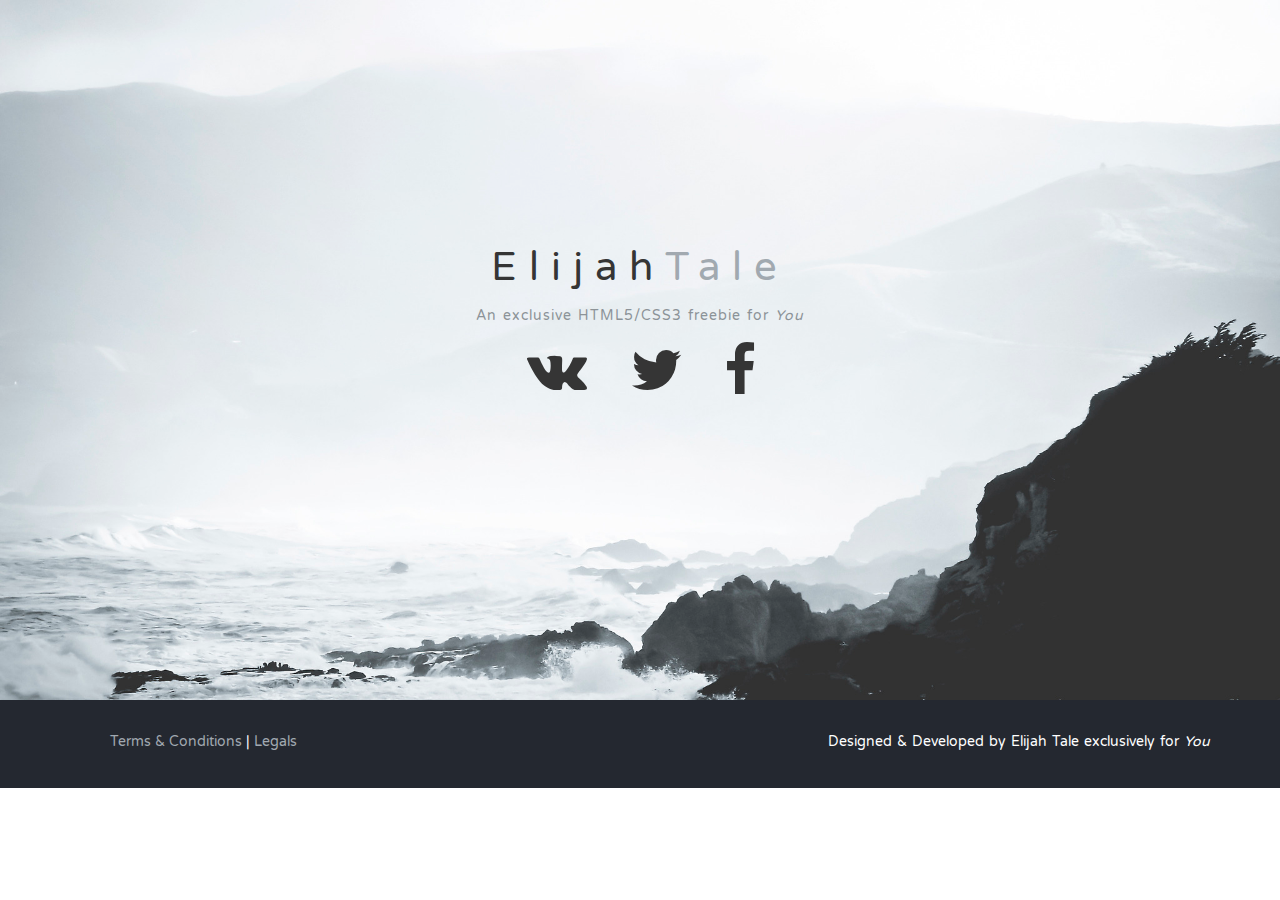
==== index.html @ f70e3c75 "1.14" ====
<!DOCTYPE html>
<html lang="en">
<head>
	<meta charset="utf-8">
	<meta http-equiv="X-UA-Compatible" content="IE=edge">
	<meta name="viewport" content="width=device-width, initial-scale=1">
	<title>Elijah Tale</title>
	<link href='http://fonts.googleapis.com/css?family=Varela+Round' rel='stylesheet' type='text/css'>
	<link href="css/bootstrap.min.css" rel="stylesheet">
	<link href="http://netdna.bootstrapcdn.com/font-awesome/4.1.0/css/font-awesome.min.css" rel="stylesheet">
	<link href="css/flexslider.css" rel="stylesheet" >
	<link href="css/styles.css" rel="stylesheet">
	<link href="css/queries.css" rel="stylesheet">
	<link href="css/animate.css" rel="stylesheet">
	<link rel="shortcut icon" href="img/team-01.png" type="image/png">
</head>
<body id="top">
	<header id="home">
		<section class="hero" id="hero">
			<div class="container">
				<div class="row">
					<div class="col-md-8 col-md-offset-2 text-center inner">
						<h1 class="animated fadeInDown">Elijah<span>Tale</span></h1>
						<p class="animated fadeInUp delay-05s">An exclusive HTML5/CSS3 freebie for <em>You</em></p>
					</div>
				</div>
				<div>
					<div class="social1">
						<a class="vk" title="Подписка на VK" href="https://vk.com/elijah_tale"><i class="fa fa-vk fa-4x" aria-hidden="true"></i></a>
						<a class="twitter" title="Подписка на twitter" href="https://twitter.com/Elijah_Tale"><i class="fa fa-twitter fa-4x" aria-hidden="true"></i></a>
						<a class="facebook" title="Подписка на facebook" href="https://www.facebook.com/profile.php?id=100014274339217"><i class="fa fa-facebook fa-4x" aria-hidden="true"></i></a>
					</div><!-- 
					<div class="row">
						<div class="col-md-6 col-md-offset-3 text-center">
						<a href="#" class="learn-more-btn">↑ Узнать ↑ больше ↑</a>
						</div>
					</div> -->
				</div>
			</div>
			
		</section>
	</header>

	<footer>
		<div class="container">
			<div class="row">
				<div class="col-md-6">
					<ul class="legals">
						<li><a href="#">Terms &amp; Conditions</a></li>
						<li><a href="#">Legals</a></li>
					</ul>
				</div>
				<div class="col-md-6 credit">
					<p>Designed &amp; Developed by Elijah Tale exclusively for <em>You</em></p>
				</div>
			</div>
		</div>
	</footer>
	<!-- jQuery (necessary for Bootstrap's JavaScript plugins) -->
	<script src="https://ajax.googleapis.com/ajax/libs/jquery/1.11.0/jquery.min.js"></script>
	<!-- Include all compiled plugins (below), or include individual files as needed -->
	<script src="js/waypoints.min.js"></script>
	<script src="js/bootstrap.min.js"></script>
	<script src="js/scripts.js"></script>
	<script src="js/jquery.flexslider.js"></script>
	<script src="js/modernizr.js"></script>
</body>
</html>
---- css/styles.css ----
/* ! normalize.css v1.0.0 | MIT License | git.io/normalize */
 
/* ==========================================================================
HTML5 display definitions
========================================================================== */
 
/* * Corrects `block` display not defined in IE 6/7/8/9 and Firefox 3. */
 
article, aside, details, figcaption, figure, footer, header, hgroup, nav, section, summary { display: block; }
/* * Corrects `inline-block` display not defined in IE 6/7/8/9 and Firefox 3. */
audio, canvas, video { display: inline-block; *display: inline; *zoom: 1; }
/* * Prevents modern browsers from displaying `audio` without controls.
* Remove excess height in iOS 5 devices. */
audio:not([controls]) { display: none; height: 0; }
/* * Addresses styling for `hidden` attribute not present in IE 7/8/9, Firefox 3, * and Safari 4.
* Known issue:no IE 6 support. */
[hidden] { display: none; }
/* ==========================================================================
Base
========================================================================== */
/* * 1. Corrects text resizing oddly in IE 6/7 when body `font-size` is set using
*    `em` units.
* 2. Prevents iOS text size adjust after orientation change, without disabling
*    user zoom. */
 
html { font-size: 100%; /* 1 */
	-webkit-text-size-adjust: 100%; /* 2 */
-ms-text-size-adjust: 100%; /* 2 */ }
html, html a { -webkit-font-smoothing: antialiased; text-shadow: 1px 1px 1px rgba(0, 0, 0, 0.004); }
/* * Addresses `font-family` inconsistency between `textarea` and other form
* elements. */
html, button, input, select, textarea { font-family: 'Varela Round', sans-serif; }
/* * Addresses margins handled incorrectly in IE 6/7. */
body { margin: 0; font-family: 'Varela Round', sans-serif; }
/* ==========================================================================
Links
========================================================================== */
/* * Addresses `outline` inconsistency between Chrome and other browsers. */
 
a:focus { outline: thin dotted; }
/* * Improves readability when focused and also mouse hovered in all browsers. */
a:active, a:hover { outline: 0; }
/* ==========================================================================
Typography
========================================================================== */
/* * Addresses font sizes and margins set differently in IE 6/7.
* Addresses font sizes within `section` and `article` in Firefox 4+, Safari 5, * and Chrome. */
 
h1 { font-size: 2em; margin: 0.67em 0; color: #353535; }
h2 { font-size: 1.5em; margin: 0.83em 0; }
h3 { font-size: 1.17em; margin: 1em 0; }
h4 { font-size: 1em; margin: 1.33em 0; }
h5 { font-size: 0.83em; margin: 1.67em 0; }
h6 { font-size: 0.75em; margin: 2.33em 0; }
/* * Addresses styling not present in IE 7/8/9, Safari 5, and Chrome. */
abbr[title] { border-bottom: 1px dotted; }
/* * Addresses style set to `bolder` in Firefox 3+, Safari 4/5, and Chrome. */
b, strong { font-weight: bold; }
blockquote { margin: 1em 40px; }
/* * Addresses styling not present in Safari 5 and Chrome. */
dfn { font-style: italic; }
/* * Addresses styling not present in IE 6/7/8/9. */
mark { background: #ff0; color: #000; }
/* * Addresses margins set differently in IE 6/7. */
p, pre { margin: 1em 0; }
/* * Corrects font family set oddly in IE 6, Safari 4/5, and Chrome. */
code, kbd, pre, samp { font-family: monospace, serif; _font-family: 'courier new', monospace; font-size: 1em; }
/* * Improves readability of pre-formatted text in all browsers. */
pre { white-space: pre; white-space: pre-wrap; word-wrap: break-word; }
/* * Addresses CSS quotes not supported in IE 6/7. */
q { quotes: none; }
/* * Addresses `quotes` property not supported in Safari 4. */
q:before, q:after { content: ''; content: none; }
small { font-size: 75%; }
/* * Prevents `sub` and `sup` affecting `line-height` in all browsers. */
sub, sup { font-size: 75%; line-height: 0; position: relative; vertical-align: baseline; }
sup { top: -0.5em; }
sub { bottom: -0.25em; }
/* ==========================================================================
Lists
========================================================================== */
/* * Addresses margins set differently in IE 6/7. */
 
dl, menu, ol, ul { margin: 1em 0; }
dd { margin: 0 0 0 40px; }
/* * Addresses paddings set differently in IE 6/7. */
menu, ol, ul { padding: 0 0 0 40px; }
/* * Corrects list images handled incorrectly in IE 7. */
nav ul, nav ol { list-style: none; list-style-image: none; }
/* ==========================================================================
Embedded content
========================================================================== */
/* * 1. Removes border when inside `a` element in IE 6/7/8/9 and Firefox 3.
* 2. Improves image quality when scaled in IE 7. */
 
img { border: 0; /* 1 */
-ms-interpolation-mode: bicubic; /* 2 */ }
/* * Corrects overflow displayed oddly in IE 9. */
svg:not(:root) { overflow: hidden; }
/* ==========================================================================
Figures
========================================================================== */
/* * Addresses margin not present in IE 6/7/8/9, Safari 5, and Opera 11. */
 
figure { margin: 0; }
/* ==========================================================================
Forms
========================================================================== */
/* * Corrects margin displayed oddly in IE 6/7. */
 
form { margin: 0; }
/* * Define consistent border, margin, and padding. */
fieldset { border: 1px solid #c0c0c0; margin: 0 2px; padding: 0.35em 0.625em 0.75em; }
/* * 1. Corrects color not being inherited in IE 6/7/8/9.
* 2. Corrects text not wrapping in Firefox 3.
* 3. Corrects alignment displayed oddly in IE 6/7. */
legend { border: 0; /* 1 */
	padding: 0; white-space: normal; /* 2 */
*margin-left: -7px; /* 3 */ }
/* * 1. Corrects font size not being inherited in all browsers.
* 2. Addresses margins set differently in IE 6/7, Firefox 3+, Safari 5, *    and Chrome.
* 3. Improves appearance and consistency in all browsers. */
button, input, select, textarea { font-size: 100%; /* 1 */
	margin: 0; /* 2 */
	vertical-align: baseline; /* 3 */
*vertical-align: middle; /* 3 */ }
/* * Addresses Firefox 3+ setting `line-height` on `input` using ` !important` in
* the UA stylesheet. */
button, input { line-height: normal; }
/* * 1. Avoid the WebKit bug in Android 4.0.* where (2) destroys native `audio`
*    and `video` controls.
* 2. Corrects inability to style clickable `input` types in iOS.
* 3. Improves usability and consistency of cursor style between image-type
*    `input` and others.
* 4. Removes inner spacing in IE 7 without affecting normal text inputs.
*    Known issue:inner spacing remains in IE 6. */
button, html input[type="button"], /* 1 */
input[type="reset"], input[type="submit"] { -webkit-appearance: button; /* 2 */
	cursor: pointer; /* 3 */
*overflow: visible; /* 4 */ }
/* * Re-set default cursor for disabled elements. */
button[disabled], input[disabled] { cursor: default; }
/* * 1. Addresses box sizing set to content-box in IE 8/9.
* 2. Removes excess padding in IE 8/9.
* 3. Removes excess padding in IE 7.
*    Known issue:excess padding remains in IE 6. */
input[type="checkbox"], input[type="radio"] { box-sizing: border-box; /* 1 */
	padding: 0; /* 2 */
	*height: 13px; /* 3 */
*width: 13px; /* 3 */ }
/* * 1. Addresses `appearance` set to `searchfield` in Safari 5 and Chrome.
* 2. Addresses `box-sizing` set to `border-box` in Safari 5 and Chrome
*    (include `-moz` to future-proof). */
input[type="search"] { -webkit-appearance: textfield; /* 1 */
	-moz-box-sizing: content-box; -webkit-box-sizing: content-box; /* 2 */
box-sizing: content-box; }
/* * Removes inner padding and search cancel button in Safari 5 and Chrome
* on OS X. */
input[type="search"]::-webkit-search-cancel-button, input[type="search"]::-webkit-search-decoration { -webkit-appearance: none; }
/* * Removes inner padding and border in Firefox 3+. */
button::-moz-focus-inner, input::-moz-focus-inner { border: 0; padding: 0; }
/* * 1. Removes default vertical scrollbar in IE 6/7/8/9.
* 2. Improves readability and alignment in all browsers. */
textarea { overflow: auto; /* 1 */
vertical-align: top; /* 2 */ }
/* ==========================================================================
Tables
========================================================================== */
/* * Remove most spacing between table cells. */
table { border-collapse: collapse; border-spacing: 0; }
/* ==========================================================================
Global Styles
========================================================================== */
a { color: #353535; -webkit-transition: all 0.5s; -moz-transition: all 0.5s; -o-transition: all 0.5s; transition: all 0.5s; }
a:hover, a:focus { color: #3dc9b3; text-decoration: none; }
p { color: #8c9398; word-spacing: 1px; line-height: 25px; font-size: 14px; }
h2 { font-size: 15px; color: #353535; text-transform: uppercase; font-weight: bold; }
h2::after { content: " "; border: solid 2px #3dc9b3; display: block; width: 35px; margin: 25px auto; }
.section-padding { padding: 90px 0 100px }
.dark-bg { background: #f3f5f8; }
.light-bg { background-color: #fff; }
.dark-box { background: #f3f5f8; -webkit-box-shadow: 0px 3px 0px 0px #f0f2f4; -moz-box-shadow: 0px 3px 0px 0px #f0f2f4; box-shadow: 0px 3px 0px 0px #f0f2f4; }
.light-box { background-color: #fff; -webkit-box-shadow: 0px 3px 0px 0px #f0f2f4; -moz-box-shadow: 0px 3px 0px 0px #f0f2f4; box-shadow: 0px 3px 0px 0px #f0f2f4; padding: 20px 0; }
.light-box:hover, .light-box:focus { -webkit-box-shadow: 0px 3px 0px 0px #3dc9b3; -moz-box-shadow: 0px 3px 0px 0px #3dc9b3; box-shadow: 0px 3px 0px 0px #3dc9b3; }
.box-hover { transition: all 500ms ease-in-out; -webkit-transition: all 500ms ease-in-out; -moz-transition: all 500ms ease-in-out; -o-transition: all 500ms ease-in-out; }
.box-hover:hover, .box-hover:focus { transform: translate(0, -15px); -webkit-transform: translate(0, -15px); -ms-transform: translate(0, -15px); }
.wrapper { height: 650px; }
.nopadding { padding: 0; }
.inner { padding-top: 170px; }
/* ==========================================================================
Navigation
========================================================================== */
nav { background-color: #242830; margin-top: -1px; }
nav ul { list-style: none; padding: 0; }
nav ul li { color: rgba(255, 255, 255, 0.6); display: block; border-bottom: 1px dotted rgba(255, 255, 255, 0.2); transition: all 0.5s ease; -moz-transition: all 0.5s ease; -webkit-transition: all 0.5s ease; -o-transition: all 0.5s ease; padding-left: 0; position: relative; }
nav ul li:last-child { border: none; }
nav ul li a { color: rgba(255, 255, 255, 0.6); display: block; padding: 20px; transition: all 0.5s ease; -moz-transition: all 0.5s ease; -webkit-transition: all 0.5s ease; -o-transition: all 0.5s ease; padding-left: 0; position: relative; }
nav ul li a:hover, nav ul li a:focus { text-decoration: none; color: rgba(255, 255, 255, 1); }
#nav-toggle { position: absolute; right: 15px; top: 0; }
#nav-toggle { cursor: pointer; padding: 10px 35px 16px 0px; }
#nav-toggle span, #nav-toggle span:before, #nav-toggle span:after { cursor: pointer; border-radius: 1px; -moz-border-radius: 1px; -webkit-border-radius: 1px; -o-border-radius: 1px; height: 5px; width: 35px; background: #353535; position: absolute; display: block; content: ''; }
#nav-toggle span:before { top: -10px; }
#nav-toggle span:after { bottom: -10px; }
#nav-toggle span, #nav-toggle span:before, #nav-toggle span:after { transition: all 500ms ease-in-out; -webkit-transition: all 500ms ease-in-out; -moz-transition: all 500ms ease-in-out; -o-transition: all 500ms ease-in-out; }
#nav-toggle.active span { background-color: transparent; }
#nav-toggle.active span:before, #nav-toggle.active span:after { top: 0; }
#nav-toggle.active span:before { transform: rotate(45deg); -webkit-transform: rotate(45deg); -ms-transform: rotate(45deg); }
#nav-toggle.active span:after { transform: translateY(-10px) rotate(-45deg); -webkit-transform: translateY(-10px) rotate(-45deg); -ms-transform: translateY(-10px) rotate(-45deg); top: 10px; }
.navicon { position: relative; height: 26px; }
.indicator { position: absolute; right: 0 !important; }
.pull { display: none; }
/* ==========================================================================
Hero
========================================================================== */
.hero { background: url('../img/hero-bg.jpg') no-repeat center center; -webkit-background-size: cover; -moz-background-size: cover; -o-background-size: cover; background-size: cover; padding: 65px 0 300px 0; height: auto; }
.hero h1 { font-size: 40px; letter-spacing: 12px; margin: 10px; }
.hero h1 span { color: #a1a9b0; display: inline-block; }
.hero p { letter-spacing: 1px; }
.learn-more-btn { background: rgba(61, 201, 179, 1); padding: 20px 40px; border-radius: 5px; -moz-border-radius: 5px; -webkit-border-radius: 5px; -o-border-radius: 5px; color: #fff; text-transform: uppercase; letter-spacing: 1px; display: inline-block; -webkit-box-shadow: 0px 3px 0px 0px #309383; -moz-box-shadow: 0px 3px 0px 0px #309383; box-shadow: 0px 3px 0px 0px #309383; margin: 60px 0 0; font-weight: bold; }
.learn-more-btn:hover, .learn-more-btn:focus { background: rgba(61, 201, 179, 0.6); color: #fff; }
/* ==========================================================================
Intro
========================================================================== */
.intro { background: #f3f5f8; }
.intro p { margin: 50px 0 0; }
h1.arrow { font-size: 15px; text-transform: uppercase; color: #353535; letter-spacing: 1px; background: url('../img/h1-bg.png') no-repeat center bottom; padding-bottom: 30px; font-weight: bold; }
/* ==========================================================================
Features
========================================================================== */
.features-wrapper, .team-wrapper { margin: 70px 0 0; }
.shadow { text-shadow: rgb(55, 181, 161) 1px 1px, rgb(55, 181, 161) 2px 2px, rgb(55, 181, 161) 3px 3px, rgb(55, 181, 161) 4px 4px, rgb(55, 181, 161) 5px 5px, rgb(55, 181, 161) 6px 6px, rgb(55, 181, 161) 7px 7px, rgb(55, 181, 161) 8px 8px, rgb(55, 181, 161) 9px 9px, rgb(55, 181, 161) 10px 10px, rgb(55, 181, 161) 11px 11px, rgb(55, 181, 161) 12px 12px, rgb(55, 182, 162) 13px 13px, rgb(55, 183, 163) 14px 14px, rgb(56, 184, 164) 15px 15px, rgb(56, 185, 165) 16px 16px, rgb(56, 186, 166) 17px 17px, rgb(57, 187, 167) 18px 18px, rgb(57, 188, 168) 19px 19px, rgb(57, 189, 169) 20px 20px, rgb(58, 191, 170) 21px 21px, rgb(58, 192, 171) 22px 22px, rgb(58, 193, 172) 23px 23px, rgb(59, 194, 173) 24px 24px, rgb(59, 195, 174) 25px 25px, rgb(59, 196, 175) 26px 26px, rgb(60, 197, 176) 27px 27px, rgb(60, 198, 177) 28px 28px, rgb(60, 199, 178) 29px 29px, rgb(61, 201, 179) 30px 30px; }
.icon { height: 175px; width: 175px; line-height: 175px; max-width: 100%; background: #3dc9b3; border-radius: 50%; -o-border-radius: 50%; -moz-border-radius: 50%; -webkit-border-radius: 50%; display: block; color: #fff; font-size: 55px; text-align: center; vertical-align: middle; position: relative; margin: 0 auto 50px; }
/* ==========================================================================
iPhone Section
========================================================================== */
.iphone { width: 50%; background: #f3f5f8; float: left; height: 100%; box-shadow: inset -15px -11px 40px -6px rgba(0, 0, 0, 0.1); -moz-box-shadow: inset -15px -11px 40px -6px rgba(0, 0, 0, 0.1); -webkit-box-shadow: inset -15px -11px 40px -6px rgba(0, 0, 0, 0.1); z-index: 1; }
.fluid-white { width: 50%; background: #fff; float: right; height: 100%; z-index: 2; }
.responsive-services { position: relative; }
/* ==========================================================================
Swag
========================================================================== */
.swag { background: url('../img/plants-bg.jpg') no-repeat center center; -webkit-background-size: cover; -moz-background-size: cover; -o-background-size: cover; background-size: cover; background-attachment: fixed; padding: 50px 0; }
.swag h1 { color: #fff; font-size: 40px; text-transform: uppercase; letter-spacing: 5px; }
.swag h1 span { display: block; font-size: 25px; margin-top: 20px; }
.down-arrow-btn { width: 40px; height: 40px; border-radius: 50%; -moz-border-radius: 50%; -webkit-border-radius: 50%; -o-border-radius: 50%; background: rgba(61, 201, 179, 0.8); display: inline-block; margin: 10px auto 20px; color: #fff; font-size: 16px; line-height: 40px; text-align: center; }
.down-arrow-btn:hover, .down-arrow-btn:focus { color: #fff; background: rgba(61, 201, 179, 1); }
/* ==========================================================================
Portfolio
========================================================================== */
.effects { padding-left: 15px; }
.effects .img { position: relative; margin-bottom: 50px; position: relative; z-index: 1; overflow: hidden; }
.effects .img:nth-child(n) { margin-right: 5px; }
.effects .img:first-child { margin-left: -15px; }
.effects .img:last-child { margin-right: 0; }
.effects .img img { display: block; margin: 0; padding: 0; height: auto; }
.overlay { display: block; position: absolute; z-index: 20; background: rgba(100, 194, 158, 0.8); overflow: hidden; transition: all 0.5s; -webkit-transition: all 0.5s; -moz-transition: all 0.5s; -o-transition: all 0.5s; }
a.close-overlay { display: block; position: absolute; top: 0; right: 0; z-index: 100; width: 45px; height: 45px; font-size: 20px; font-weight: 700; color: #fff; line-height: 45px; text-align: center; background-color: #000; cursor: pointer; }
a.close-overlay.hidden { display: none; }
a.expand { display: block; position: absolute; z-index: 100; text-align: center; color: #fff; font-weight: 600; font-size: 14px; text-transform: uppercase; line-height: 30px; }
.overlay-effect .img i { font-size: 30px; }
.overlay-effect .overlay { bottom: 0; left: 0; right: 0; width: 100%; height: 100%; opacity: 0; }
.overlay-effect .overlay a.expand { left: 0; right: 0; bottom: 47%; margin: 0 auto -30px auto; }
.overlay-effect .img.hover .overlay { height: 100%; opacity: 1; }
.img img { width: -webkit-calc(100% + 40px) !important; width: calc(100% + 40px) !important; -webkit-transition: opacity 0.35s, -webkit-transform 0.35s; transition: opacity 0.35s, transform 0.35s; -moz-transition: opacity 0.35s, -moz-transform 0.35s; -o-transition: opacity 0.35s, -o-transform 0.35s; -webkit-transform: translate3d(-40px, 0, 0); transform: translate3d(-40px, 0, 0); -ms-transform: translate3d(-40px, 0, 0); }
.img:hover img { -webkit-transform: translate3d(0, 0, 0); transform: translate3d(0, 0, 0); -ms-transform: translate3d(-40px, 0, 0); }
.designs { position: absolute; left: 0; right: 0; margin-left: auto; margin-right: auto; top: 50px; }
/* ==========================================================================
Subscribe
========================================================================== */
.subscribe { background: url('../img/keyboard-bg.jpg') no-repeat center center; -webkit-background-size: cover; -moz-background-size: cover; -o-background-size: cover; background-size: cover; background-attachment: fixed; padding: 120px 0 140px; }
.subscribe h1 { color: #fff; margin-bottom: 40px; }
.subscribe h1 span { display: block; font-size: 15px; text-transform: uppercase; font-weight: bold; margin-top: 20px; letter-spacing: 1px; }
.subscribe input[type=text] { background-color: rgba(255, 255, 255, 0.1); border: solid 1px #fff; padding: 20px; width: 30%; color: #fff; }
.subscribe input[type=submit] { background: rgba(61, 201, 179, 0.5); border: solid 1px rgba(61, 201, 179, 0.5); padding: 20px; color: #fff; text-transform: uppercase; letter-spacing: 1px; transition: all 0.5s ease; -moz-transition: all 0.5s ease; -webkit-transition: all 0.5s ease; -o-transition: all 0.5s ease; }
.subscribe input[type=submit]:hover { background: rgba(61, 201, 179, 1); border: solid 1px rgba(61, 201, 179, 1); color: #fff; }
/* ==========================================================================
CTA
========================================================================== */
.ignite-cta { background-color: #242830; padding: 70px 0; }
.ignite-btn { display: inline-block; padding: 25px 40px; color: #fff; border: solid 1px #fff; text-transform: uppercase; font-weight: bold; letter-spacing: 1px; }
.ignite-btn:hover, .ignite-btn:focus { color: #3dc9b3; border: solid 1px #3dc9b3; }
/* ==========================================================================
Team
========================================================================== */
.team img { margin-bottom: 40px; }
ul.social-buttons { list-style: none; margin: 0; padding: 0; }
ul.social-buttons li { display: inline-block; margin-right: 10px; }
ul.social-buttons li:last-child { margin-right: 0; }
.social-btn { width: 40px; height: 40px; border-radius: 50%; -moz-border-radius: 50%; -webkit-border-radius: 50%; -o-border-radius: 50%; background: #242830; display: inline-block; color: #fff; font-size: 17px; line-height: 40px; text-align: center; }
.social-btn:hover, .social-btn:focus { background: #3dc9b3; color: #fff; }
.social { margin-top: 25px }
/* ==========================================================================
Contact
========================================================================== */
.up-btn { width: 50px; height: 50px; border-radius: 50%; -moz-border-radius: 50%; -webkit-border-radius: 50%; -o-border-radius: 50%; background: rgba(61, 201, 179, 0.5); display: block; margin: 0 auto; color: #fff; font-size: 18px; line-height: 46px; text-align: center; position: absolute; top: -26px; left: 0; right: 0; margin-left: auto; margin-right: auto; }
.up-btn:hover, up-btn:focus { color: #fff; background: rgba(61, 201, 179, 1); }
.contact-details { margin: 70px 0; }
.contact-details h2 { font-size: 20px; }
.contact-details h2 span { display: block; color: #3dc9b3; text-transform: uppercase; letter-spacing: 1px; font-size: 14px; margin-top: 15px; }
.contact-wrap { position: relative; }
/* ==========================================================================
Footer
========================================================================== */
footer a { color: #a1a9b0; }
footer { background-color: #242830; padding: 15px 0 20px; }
footer p { color: #fff; }
ul.legals { list-style: none; color: #fff; line-height: 25px; }
ul.legals li { display: inline-block; }
ul.legals li::after { content: " |"; }
ul.legals li:last-child::after { content: ""; }
.legals { text-align: left; }
.credit { text-align: right; }
/* ==========================================================================
FlexSlider Custom CSS
========================================================================== */
#servicesSlider { margin-top: 70px; }
ul.slides li { margin-bottom: 20px; }
/* ==========================================================================
Waypoints
========================================================================== */
.wp1, .wp2, .wp3, .wp4, .wp5, .wp6 { visibility: hidden; }
.bounceInLeft, .bounceInRight, .fadeInUp, .fadeInUpDelay, .fadeInDown, .fadeInUpD, .fadeInLeft, .fadeInRight { visibility: visible; }
.delay-05s { animation-delay: 0.5s; -webkit-animation-delay: 0.5s; }
.delay-1s { animation-delay: 1s; -webkit-animation-delay: 1s; }
.wp3 { background: url('../img/iphone-bg.png') no-repeat center center; background-position: 200px 10px; height: 100%; }

.social1 {
	height: 58px;
	width: 1140;
	text-align: center;
	/*position: relative;*/
	/*margin: 14px;*/
}

.vk {
	margin: 20px;
}

.twitter {
	margin: 20px;
}

.facebook {
	margin: 17px;
}
---- css/queries.css ----
/* 320px (iPhone) */
@media screen and (max-width:320px) {
}
/* 480px (WVGA - Low End Windows Phone) */
@media screen and (max-width:480px) {
	.wrapper { background: #f3f5f8; height: 640px; }
	.iphone { display: none; }
	.fluid-white { display: none; }
	.wp2, .wp4, .wp5, .light-box { margin-bottom: 30px; }
	.legals { text-align: center; margin: 0; padding: 0; }
	.credit { text-align: center; }
}
/* xGA iPad */
@media screen and (max-width:1024px) {
	.wp3 { background-position: 50px 0; }
	.swag { background-attachment: scroll; }
	.subscribe { background-attachment: scroll; }
}
/* 1200px (Small Desktop, Netbook) */
@media screen and (max-width:1280px) {
	.wp3 { background-position: 50px 0; }
}
/* Bootstrap 990px Breakpoint to 480px */
@media screen and (min-width:480px) and (max-width:991px) {
	.iphone { display: none; }
	.fluid-white { display: none; }
	.wrapper { background: #f3f5f8; height: 540px; }
	.wp2, .wp4, .wp5, .light-box { margin-bottom: 30px; }
	.legals { text-align: center; margin: 0; padding: 0; }
	.credit { text-align: center; }
}
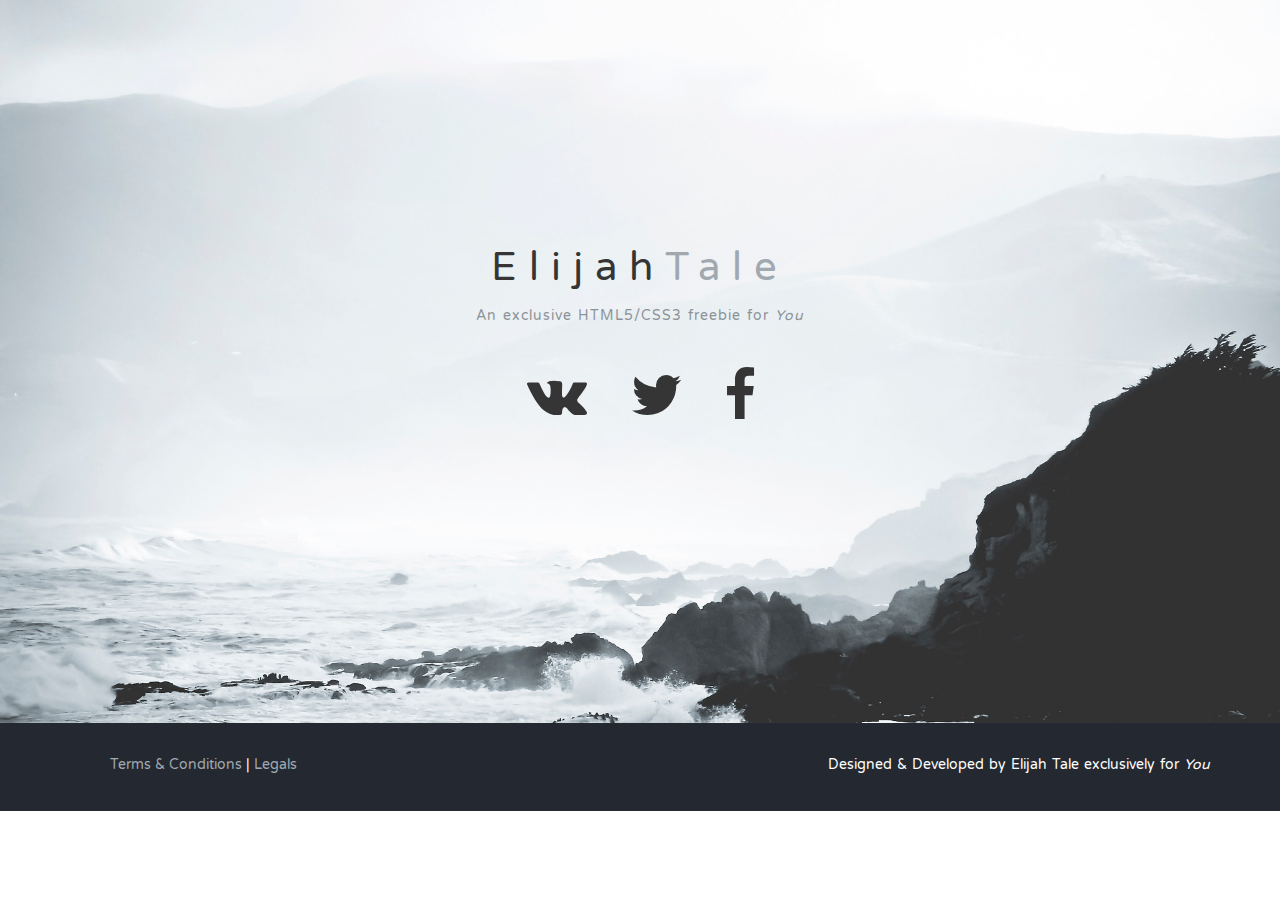
==== commit 3f2a95f8: "1.15" ====
--- a/index.html
+++ b/index.html
@@ -25,19 +25,18 @@
 					</div>
 				</div>
 				<div>
-					<div class="social1">
+					<div class="social">
 						<a class="vk" title="Подписка на VK" href="https://vk.com/elijah_tale"><i class="fa fa-vk fa-4x" aria-hidden="true"></i></a>
 						<a class="twitter" title="Подписка на twitter" href="https://twitter.com/Elijah_Tale"><i class="fa fa-twitter fa-4x" aria-hidden="true"></i></a>
 						<a class="facebook" title="Подписка на facebook" href="https://www.facebook.com/profile.php?id=100014274339217"><i class="fa fa-facebook fa-4x" aria-hidden="true"></i></a>
-					</div><!-- 
-					<div class="row">
+					</div>
+					<!-- <div class="row">
 						<div class="col-md-6 col-md-offset-3 text-center">
 						<a href="#" class="learn-more-btn">↑ Узнать ↑ больше ↑</a>
 						</div>
 					</div> -->
 				</div>
 			</div>
-			
 		</section>
 	</header>
 
--- a/css/styles.css
+++ b/css/styles.css
@@ -324,9 +324,9 @@
 .delay-1s { animation-delay: 1s; -webkit-animation-delay: 1s; }
 .wp3 { background: url('../img/iphone-bg.png') no-repeat center center; background-position: 200px 10px; height: 100%; }
 
-.social1 {
-	height: 58px;
-	width: 1140;
+.social {
+	/*height: 58px;
+	width: 1140;*/
 	text-align: center;
 	/*position: relative;*/
 	/*margin: 14px;*/
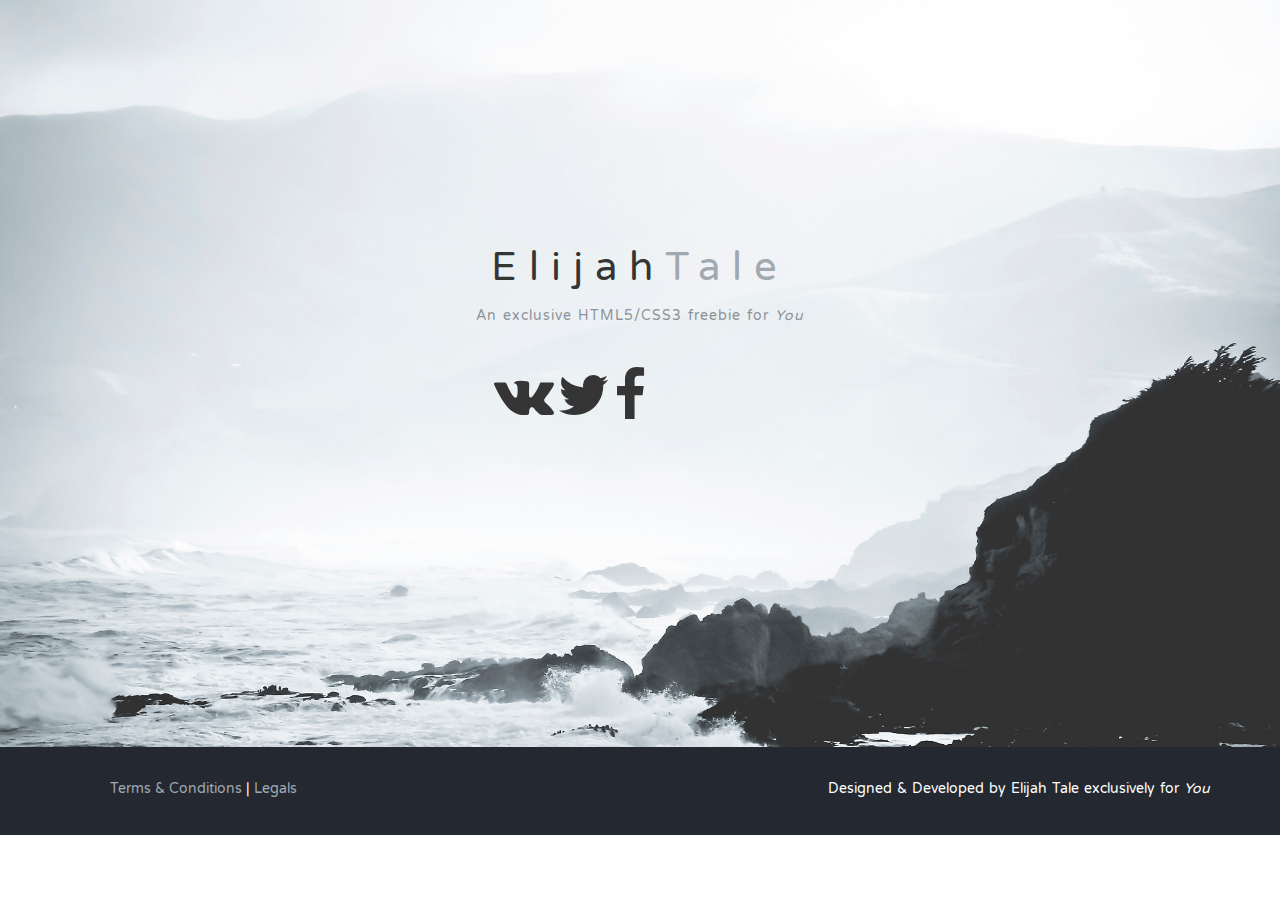
==== commit 2f91862e: "1.18" ====
--- a/index.html
+++ b/index.html
@@ -24,44 +24,43 @@
 						<p class="animated fadeInUp delay-05s">An exclusive HTML5/CSS3 freebie for <em>You</em></p>
 					</div>
 				</div>
-				<div>
-					<div class="social">
-						<a class="vk" title="Подписка на VK" href="https://vk.com/elijah_tale"><i class="fa fa-vk fa-4x" aria-hidden="true"></i></a>
-						<a class="twitter" title="Подписка на twitter" href="https://twitter.com/Elijah_Tale"><i class="fa fa-twitter fa-4x" aria-hidden="true"></i></a>
-						<a class="facebook" title="Подписка на facebook" href="https://www.facebook.com/profile.php?id=100014274339217"><i class="fa fa-facebook fa-4x" aria-hidden="true"></i></a>
-					</div>
+
 					<!-- <div class="row">
 						<div class="col-md-6 col-md-offset-3 text-center">
 						<a href="#" class="learn-more-btn">↑ Узнать ↑ больше ↑</a>
 						</div>
 					</div> -->
 				</div>
-			</div>
-		</section>
-	</header>
+				<div class="social">
+					<a class="vk" title="Подписка на VK" href="https://vk.com/elijah_tale"><i class="fa fa-vk fa-4x" aria-hidden="true"></i></a>
+					<a class="twitter" title="Подписка на twitter" href="https://twitter.com/Elijah_Tale"><i class="fa fa-twitter fa-4x" aria-hidden="true"></i></a>
+					<a class="facebook" title="Подписка на facebook" href="https://www.facebook.com/profile.php?id=100014274339217"><i class="fa fa-facebook fa-4x" aria-hidden="true"></i></a>
+				</div>
+			</section>
+		</header>
 
-	<footer>
-		<div class="container">
-			<div class="row">
-				<div class="col-md-6">
-					<ul class="legals">
-						<li><a href="#">Terms &amp; Conditions</a></li>
-						<li><a href="#">Legals</a></li>
-					</ul>
-				</div>
-				<div class="col-md-6 credit">
-					<p>Designed &amp; Developed by Elijah Tale exclusively for <em>You</em></p>
+		<footer>
+			<div class="container">
+				<div class="row">
+					<div class="col-md-6">
+						<ul class="legals">
+							<li><a href="#">Terms &amp; Conditions</a></li>
+							<li><a href="#">Legals</a></li>
+						</ul>
+					</div>
+					<div class="col-md-6 credit">
+						<p>Designed &amp; Developed by Elijah Tale exclusively for <em>You</em></p>
+					</div>
 				</div>
 			</div>
-		</div>
-	</footer>
-	<!-- jQuery (necessary for Bootstrap's JavaScript plugins) -->
-	<script src="https://ajax.googleapis.com/ajax/libs/jquery/1.11.0/jquery.min.js"></script>
-	<!-- Include all compiled plugins (below), or include individual files as needed -->
-	<script src="js/waypoints.min.js"></script>
-	<script src="js/bootstrap.min.js"></script>
-	<script src="js/scripts.js"></script>
-	<script src="js/jquery.flexslider.js"></script>
-	<script src="js/modernizr.js"></script>
-</body>
-</html>
+		</footer>
+		<!-- jQuery (necessary for Bootstrap's JavaScript plugins) -->
+		<script src="https://ajax.googleapis.com/ajax/libs/jquery/1.11.0/jquery.min.js"></script>
+		<!-- Include all compiled plugins (below), or include individual files as needed -->
+		<script src="js/waypoints.min.js"></script>
+		<script src="js/bootstrap.min.js"></script>
+		<script src="js/scripts.js"></script>
+		<script src="js/jquery.flexslider.js"></script>
+		<script src="js/modernizr.js"></script>
+	</body>
+	</html>
--- a/css/styles.css
+++ b/css/styles.css
@@ -325,13 +325,13 @@
 .wp3 { background: url('../img/iphone-bg.png') no-repeat center center; background-position: 200px 10px; height: 100%; }
 
 .social {
-	/*height: 58px;
-	width: 1140;*/
+	height: 80px;
+	width: 1140px;
 	text-align: center;
-	/*position: relative;*/
+	position: relative;
 	/*margin: 14px;*/
 }
-
+/*
 .vk {
 	margin: 20px;
 }
@@ -342,4 +342,4 @@
 
 .facebook {
 	margin: 17px;
-}+}*/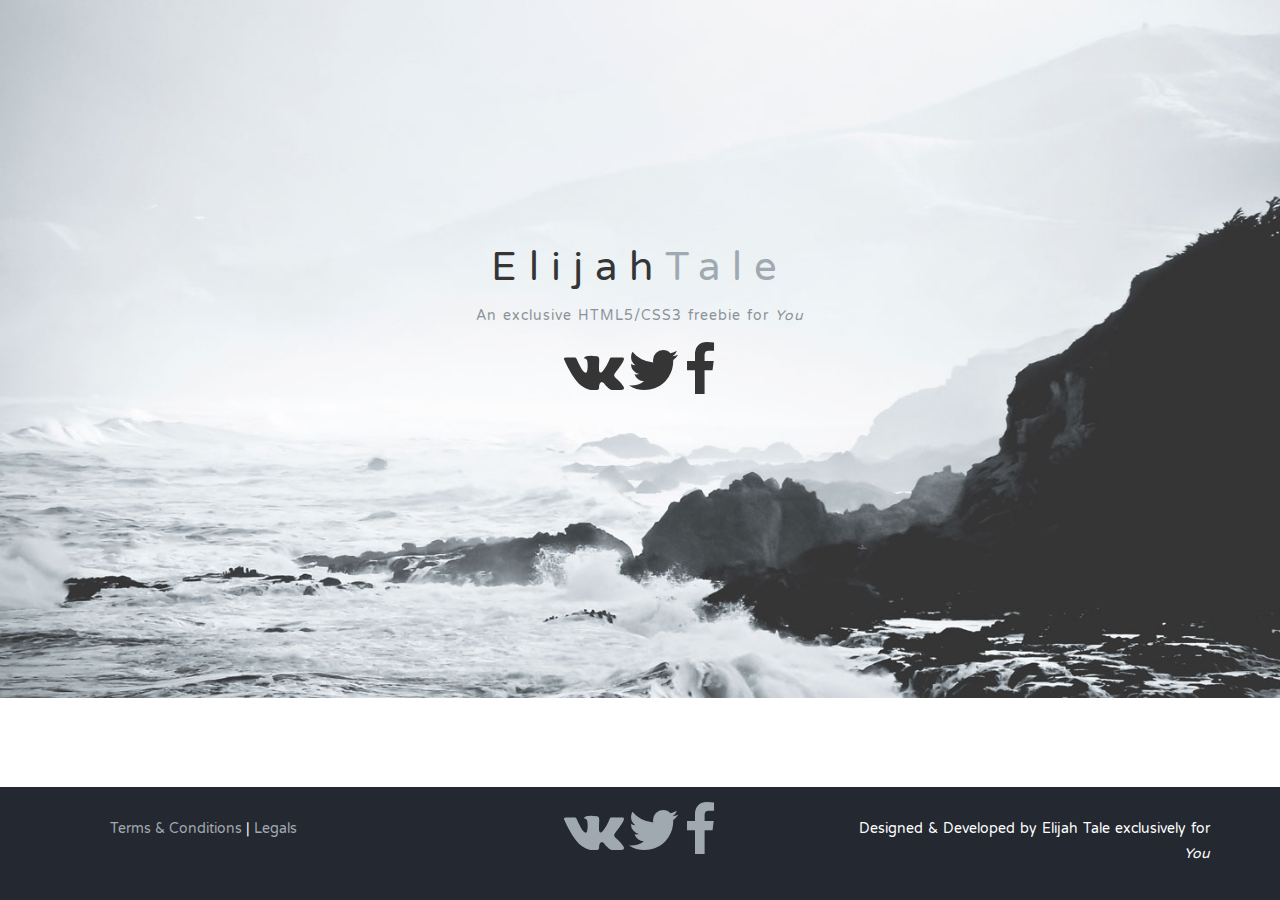
==== commit 341d18c3: "2.04" ====
--- a/index.html
+++ b/index.html
@@ -42,13 +42,20 @@
 		<footer>
 			<div class="container">
 				<div class="row">
-					<div class="col-md-6">
+					<div class="col-md-4">
 						<ul class="legals">
 							<li><a href="#">Terms &amp; Conditions</a></li>
 							<li><a href="#">Legals</a></li>
 						</ul>
 					</div>
-					<div class="col-md-6 credit">
+					<div class="col-md-4">
+						<div class="social">
+							<a class="vk" title="Подписка на VK" href="https://vk.com/elijah_tale"><i class="fa fa-vk fa-4x" aria-hidden="true"></i></a>
+							<a class="twitter" title="Подписка на twitter" href="https://twitter.com/Elijah_Tale"><i class="fa fa-twitter fa-4x" aria-hidden="true"></i></a>
+							<a class="facebook" title="Подписка на facebook" href="https://www.facebook.com/profile.php?id=100014274339217"><i class="fa fa-facebook fa-4x" aria-hidden="true"></i></a>
+						</div>
+					</div>
+					<div class="col-md-4 credit">
 						<p>Designed &amp; Developed by Elijah Tale exclusively for <em>You</em></p>
 					</div>
 				</div>
--- a/css/styles.css
+++ b/css/styles.css
@@ -1,4 +1,4 @@
-/* ! normalize.css v1.0.0 | MIT License | git.io/normalize */
+ ! normalize.css v1.0.0 | MIT License | git.io/normalize */
  
 /* ==========================================================================
 HTML5 display definitions
@@ -188,28 +188,6 @@
 .nopadding { padding: 0; }
 .inner { padding-top: 170px; }
 /* ==========================================================================
-Navigation
-========================================================================== */
-nav { background-color: #242830; margin-top: -1px; }
-nav ul { list-style: none; padding: 0; }
-nav ul li { color: rgba(255, 255, 255, 0.6); display: block; border-bottom: 1px dotted rgba(255, 255, 255, 0.2); transition: all 0.5s ease; -moz-transition: all 0.5s ease; -webkit-transition: all 0.5s ease; -o-transition: all 0.5s ease; padding-left: 0; position: relative; }
-nav ul li:last-child { border: none; }
-nav ul li a { color: rgba(255, 255, 255, 0.6); display: block; padding: 20px; transition: all 0.5s ease; -moz-transition: all 0.5s ease; -webkit-transition: all 0.5s ease; -o-transition: all 0.5s ease; padding-left: 0; position: relative; }
-nav ul li a:hover, nav ul li a:focus { text-decoration: none; color: rgba(255, 255, 255, 1); }
-#nav-toggle { position: absolute; right: 15px; top: 0; }
-#nav-toggle { cursor: pointer; padding: 10px 35px 16px 0px; }
-#nav-toggle span, #nav-toggle span:before, #nav-toggle span:after { cursor: pointer; border-radius: 1px; -moz-border-radius: 1px; -webkit-border-radius: 1px; -o-border-radius: 1px; height: 5px; width: 35px; background: #353535; position: absolute; display: block; content: ''; }
-#nav-toggle span:before { top: -10px; }
-#nav-toggle span:after { bottom: -10px; }
-#nav-toggle span, #nav-toggle span:before, #nav-toggle span:after { transition: all 500ms ease-in-out; -webkit-transition: all 500ms ease-in-out; -moz-transition: all 500ms ease-in-out; -o-transition: all 500ms ease-in-out; }
-#nav-toggle.active span { background-color: transparent; }
-#nav-toggle.active span:before, #nav-toggle.active span:after { top: 0; }
-#nav-toggle.active span:before { transform: rotate(45deg); -webkit-transform: rotate(45deg); -ms-transform: rotate(45deg); }
-#nav-toggle.active span:after { transform: translateY(-10px) rotate(-45deg); -webkit-transform: translateY(-10px) rotate(-45deg); -ms-transform: translateY(-10px) rotate(-45deg); top: 10px; }
-.navicon { position: relative; height: 26px; }
-.indicator { position: absolute; right: 0 !important; }
-.pull { display: none; }
-/* ==========================================================================
 Hero
 ========================================================================== */
 .hero { background: url('../img/hero-bg.jpg') no-repeat center center; -webkit-background-size: cover; -moz-background-size: cover; -o-background-size: cover; background-size: cover; padding: 65px 0 300px 0; height: auto; }
@@ -231,64 +209,13 @@
 .shadow { text-shadow: rgb(55, 181, 161) 1px 1px, rgb(55, 181, 161) 2px 2px, rgb(55, 181, 161) 3px 3px, rgb(55, 181, 161) 4px 4px, rgb(55, 181, 161) 5px 5px, rgb(55, 181, 161) 6px 6px, rgb(55, 181, 161) 7px 7px, rgb(55, 181, 161) 8px 8px, rgb(55, 181, 161) 9px 9px, rgb(55, 181, 161) 10px 10px, rgb(55, 181, 161) 11px 11px, rgb(55, 181, 161) 12px 12px, rgb(55, 182, 162) 13px 13px, rgb(55, 183, 163) 14px 14px, rgb(56, 184, 164) 15px 15px, rgb(56, 185, 165) 16px 16px, rgb(56, 186, 166) 17px 17px, rgb(57, 187, 167) 18px 18px, rgb(57, 188, 168) 19px 19px, rgb(57, 189, 169) 20px 20px, rgb(58, 191, 170) 21px 21px, rgb(58, 192, 171) 22px 22px, rgb(58, 193, 172) 23px 23px, rgb(59, 194, 173) 24px 24px, rgb(59, 195, 174) 25px 25px, rgb(59, 196, 175) 26px 26px, rgb(60, 197, 176) 27px 27px, rgb(60, 198, 177) 28px 28px, rgb(60, 199, 178) 29px 29px, rgb(61, 201, 179) 30px 30px; }
 .icon { height: 175px; width: 175px; line-height: 175px; max-width: 100%; background: #3dc9b3; border-radius: 50%; -o-border-radius: 50%; -moz-border-radius: 50%; -webkit-border-radius: 50%; display: block; color: #fff; font-size: 55px; text-align: center; vertical-align: middle; position: relative; margin: 0 auto 50px; }
 /* ==========================================================================
-iPhone Section
-========================================================================== */
-.iphone { width: 50%; background: #f3f5f8; float: left; height: 100%; box-shadow: inset -15px -11px 40px -6px rgba(0, 0, 0, 0.1); -moz-box-shadow: inset -15px -11px 40px -6px rgba(0, 0, 0, 0.1); -webkit-box-shadow: inset -15px -11px 40px -6px rgba(0, 0, 0, 0.1); z-index: 1; }
-.fluid-white { width: 50%; background: #fff; float: right; height: 100%; z-index: 2; }
-.responsive-services { position: relative; }
-/* ==========================================================================
-Swag
-========================================================================== */
-.swag { background: url('../img/plants-bg.jpg') no-repeat center center; -webkit-background-size: cover; -moz-background-size: cover; -o-background-size: cover; background-size: cover; background-attachment: fixed; padding: 50px 0; }
-.swag h1 { color: #fff; font-size: 40px; text-transform: uppercase; letter-spacing: 5px; }
-.swag h1 span { display: block; font-size: 25px; margin-top: 20px; }
-.down-arrow-btn { width: 40px; height: 40px; border-radius: 50%; -moz-border-radius: 50%; -webkit-border-radius: 50%; -o-border-radius: 50%; background: rgba(61, 201, 179, 0.8); display: inline-block; margin: 10px auto 20px; color: #fff; font-size: 16px; line-height: 40px; text-align: center; }
-.down-arrow-btn:hover, .down-arrow-btn:focus { color: #fff; background: rgba(61, 201, 179, 1); }
-/* ==========================================================================
-Portfolio
-========================================================================== */
-.effects { padding-left: 15px; }
-.effects .img { position: relative; margin-bottom: 50px; position: relative; z-index: 1; overflow: hidden; }
-.effects .img:nth-child(n) { margin-right: 5px; }
-.effects .img:first-child { margin-left: -15px; }
-.effects .img:last-child { margin-right: 0; }
-.effects .img img { display: block; margin: 0; padding: 0; height: auto; }
-.overlay { display: block; position: absolute; z-index: 20; background: rgba(100, 194, 158, 0.8); overflow: hidden; transition: all 0.5s; -webkit-transition: all 0.5s; -moz-transition: all 0.5s; -o-transition: all 0.5s; }
-a.close-overlay { display: block; position: absolute; top: 0; right: 0; z-index: 100; width: 45px; height: 45px; font-size: 20px; font-weight: 700; color: #fff; line-height: 45px; text-align: center; background-color: #000; cursor: pointer; }
-a.close-overlay.hidden { display: none; }
-a.expand { display: block; position: absolute; z-index: 100; text-align: center; color: #fff; font-weight: 600; font-size: 14px; text-transform: uppercase; line-height: 30px; }
-.overlay-effect .img i { font-size: 30px; }
-.overlay-effect .overlay { bottom: 0; left: 0; right: 0; width: 100%; height: 100%; opacity: 0; }
-.overlay-effect .overlay a.expand { left: 0; right: 0; bottom: 47%; margin: 0 auto -30px auto; }
-.overlay-effect .img.hover .overlay { height: 100%; opacity: 1; }
-.img img { width: -webkit-calc(100% + 40px) !important; width: calc(100% + 40px) !important; -webkit-transition: opacity 0.35s, -webkit-transform 0.35s; transition: opacity 0.35s, transform 0.35s; -moz-transition: opacity 0.35s, -moz-transform 0.35s; -o-transition: opacity 0.35s, -o-transform 0.35s; -webkit-transform: translate3d(-40px, 0, 0); transform: translate3d(-40px, 0, 0); -ms-transform: translate3d(-40px, 0, 0); }
-.img:hover img { -webkit-transform: translate3d(0, 0, 0); transform: translate3d(0, 0, 0); -ms-transform: translate3d(-40px, 0, 0); }
-.designs { position: absolute; left: 0; right: 0; margin-left: auto; margin-right: auto; top: 50px; }
-/* ==========================================================================
-Subscribe
-========================================================================== */
-.subscribe { background: url('../img/keyboard-bg.jpg') no-repeat center center; -webkit-background-size: cover; -moz-background-size: cover; -o-background-size: cover; background-size: cover; background-attachment: fixed; padding: 120px 0 140px; }
-.subscribe h1 { color: #fff; margin-bottom: 40px; }
-.subscribe h1 span { display: block; font-size: 15px; text-transform: uppercase; font-weight: bold; margin-top: 20px; letter-spacing: 1px; }
-.subscribe input[type=text] { background-color: rgba(255, 255, 255, 0.1); border: solid 1px #fff; padding: 20px; width: 30%; color: #fff; }
-.subscribe input[type=submit] { background: rgba(61, 201, 179, 0.5); border: solid 1px rgba(61, 201, 179, 0.5); padding: 20px; color: #fff; text-transform: uppercase; letter-spacing: 1px; transition: all 0.5s ease; -moz-transition: all 0.5s ease; -webkit-transition: all 0.5s ease; -o-transition: all 0.5s ease; }
-.subscribe input[type=submit]:hover { background: rgba(61, 201, 179, 1); border: solid 1px rgba(61, 201, 179, 1); color: #fff; }
+
 /* ==========================================================================
 CTA
 ========================================================================== */
 .ignite-cta { background-color: #242830; padding: 70px 0; }
 .ignite-btn { display: inline-block; padding: 25px 40px; color: #fff; border: solid 1px #fff; text-transform: uppercase; font-weight: bold; letter-spacing: 1px; }
 .ignite-btn:hover, .ignite-btn:focus { color: #3dc9b3; border: solid 1px #3dc9b3; }
-/* ==========================================================================
-Team
-========================================================================== */
-.team img { margin-bottom: 40px; }
-ul.social-buttons { list-style: none; margin: 0; padding: 0; }
-ul.social-buttons li { display: inline-block; margin-right: 10px; }
-ul.social-buttons li:last-child { margin-right: 0; }
-.social-btn { width: 40px; height: 40px; border-radius: 50%; -moz-border-radius: 50%; -webkit-border-radius: 50%; -o-border-radius: 50%; background: #242830; display: inline-block; color: #fff; font-size: 17px; line-height: 40px; text-align: center; }
-.social-btn:hover, .social-btn:focus { background: #3dc9b3; color: #fff; }
-.social { margin-top: 25px }
 /* ==========================================================================
 Contact
 ========================================================================== */
@@ -304,6 +231,9 @@
 footer a { color: #a1a9b0; }
 footer { background-color: #242830; padding: 15px 0 20px; }
 footer p { color: #fff; }
+footer { flex: 0 0 auto; }
+footer { position: absolute; left: 0; bottom: 0; width: 100%; /*height: 80px;*/}
+
 ul.legals { list-style: none; color: #fff; line-height: 25px; }
 ul.legals li { display: inline-block; }
 ul.legals li::after { content: " |"; }
@@ -325,8 +255,8 @@
 .wp3 { background: url('../img/iphone-bg.png') no-repeat center center; background-position: 200px 10px; height: 100%; }
 
 .social {
-	height: 80px;
-	width: 1140px;
+	/*height: 80px;
+	width: 1140px;*/
 	text-align: center;
 	position: relative;
 	/*margin: 14px;*/
@@ -342,4 +272,4 @@
 
 .facebook {
 	margin: 17px;
-}*/+}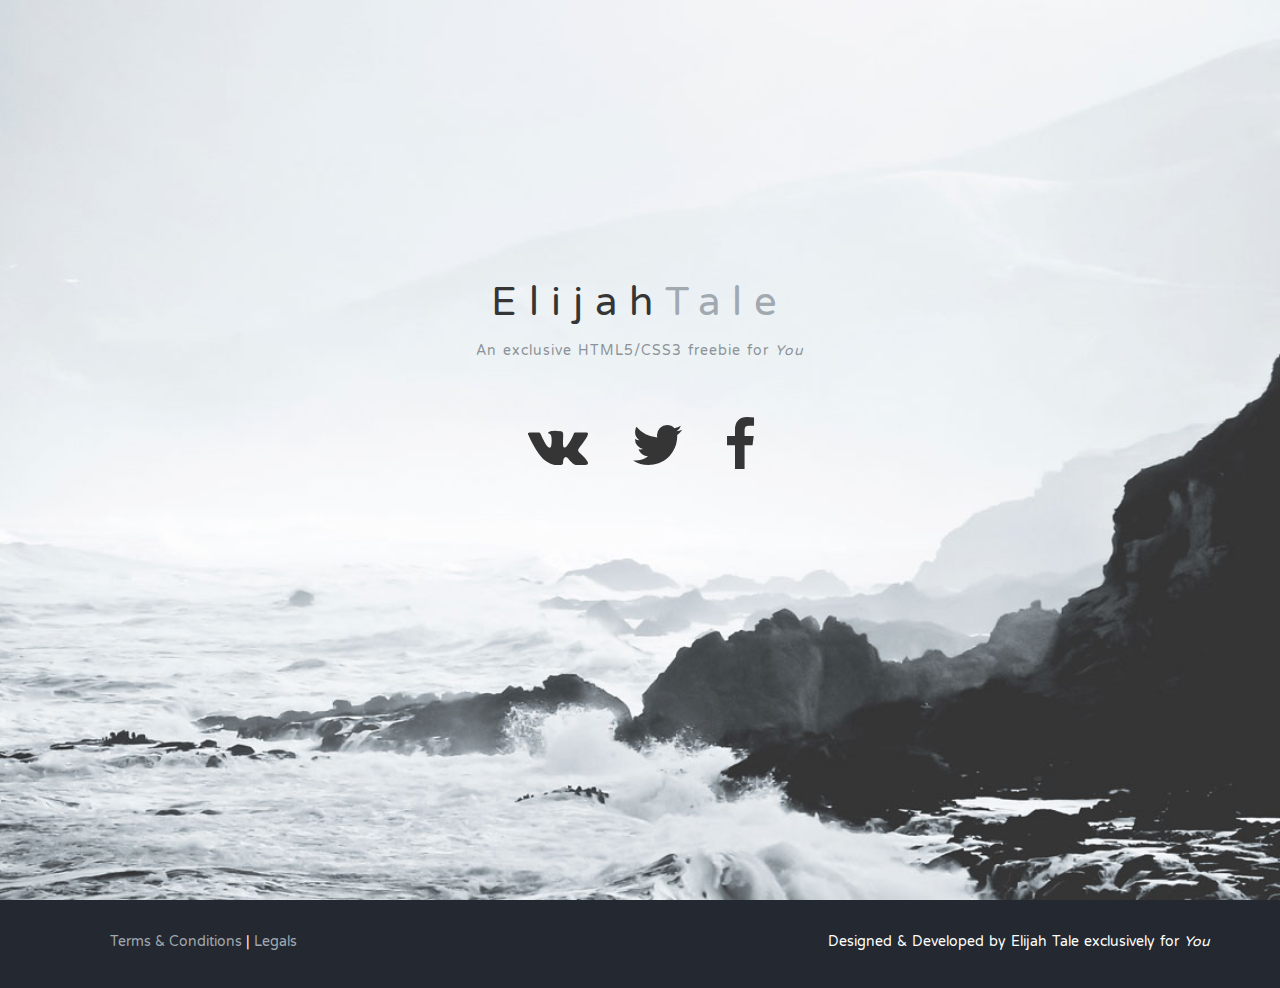
==== commit 2dc2233d: "2.06" ====
--- a/index.html
+++ b/index.html
@@ -31,7 +31,7 @@
 						</div>
 					</div> -->
 				</div>
-				<div class="social">
+				<div class="social animated fadeInUp delay-09s">
 					<a class="vk" title="Подписка на VK" href="https://vk.com/elijah_tale"><i class="fa fa-vk fa-4x" aria-hidden="true"></i></a>
 					<a class="twitter" title="Подписка на twitter" href="https://twitter.com/Elijah_Tale"><i class="fa fa-twitter fa-4x" aria-hidden="true"></i></a>
 					<a class="facebook" title="Подписка на facebook" href="https://www.facebook.com/profile.php?id=100014274339217"><i class="fa fa-facebook fa-4x" aria-hidden="true"></i></a>
@@ -42,20 +42,13 @@
 		<footer>
 			<div class="container">
 				<div class="row">
-					<div class="col-md-4">
+					<div class="col-md-6">
 						<ul class="legals">
 							<li><a href="#">Terms &amp; Conditions</a></li>
 							<li><a href="#">Legals</a></li>
 						</ul>
 					</div>
-					<div class="col-md-4">
-						<div class="social">
-							<a class="vk" title="Подписка на VK" href="https://vk.com/elijah_tale"><i class="fa fa-vk fa-4x" aria-hidden="true"></i></a>
-							<a class="twitter" title="Подписка на twitter" href="https://twitter.com/Elijah_Tale"><i class="fa fa-twitter fa-4x" aria-hidden="true"></i></a>
-							<a class="facebook" title="Подписка на facebook" href="https://www.facebook.com/profile.php?id=100014274339217"><i class="fa fa-facebook fa-4x" aria-hidden="true"></i></a>
-						</div>
-					</div>
-					<div class="col-md-4 credit">
+					<div class="col-md-6 credit">
 						<p>Designed &amp; Developed by Elijah Tale exclusively for <em>You</em></p>
 					</div>
 				</div>
--- a/css/styles.css
+++ b/css/styles.css
@@ -190,7 +190,7 @@
 /* ==========================================================================
 Hero
 ========================================================================== */
-.hero { background: url('../img/hero-bg.jpg') no-repeat center center; -webkit-background-size: cover; -moz-background-size: cover; -o-background-size: cover; background-size: cover; padding: 65px 0 300px 0; height: auto; }
+.hero { background: url('../img/hero-bg.jpg') no-repeat center center; -webkit-background-size: cover; -moz-background-size: cover; -o-background-size: cover; background-size: cover; padding: 100px 0 427px 0; width: 100%; height: 93%; }
 .hero h1 { font-size: 40px; letter-spacing: 12px; margin: 10px; }
 .hero h1 span { color: #a1a9b0; display: inline-block; }
 .hero p { letter-spacing: 1px; }
@@ -231,8 +231,8 @@
 footer a { color: #a1a9b0; }
 footer { background-color: #242830; padding: 15px 0 20px; }
 footer p { color: #fff; }
-footer { flex: 0 0 auto; }
-footer { position: absolute; left: 0; bottom: 0; width: 100%; /*height: 80px;*/}
+/*footer { flex: 0 0 auto; }*/
+footer { position: relative; left: 0; bottom: 0; width: 100%; height: 7%;}
 
 ul.legals { list-style: none; color: #fff; line-height: 25px; }
 ul.legals li { display: inline-block; }
@@ -259,9 +259,9 @@
 	width: 1140px;*/
 	text-align: center;
 	position: relative;
-	/*margin: 14px;*/
+	padding: 40px 0 0 0;
 }
-/*
+
 .vk {
 	margin: 20px;
 }
@@ -271,5 +271,5 @@
 }
 
 .facebook {
-	margin: 17px;
+	margin: 16px;
 }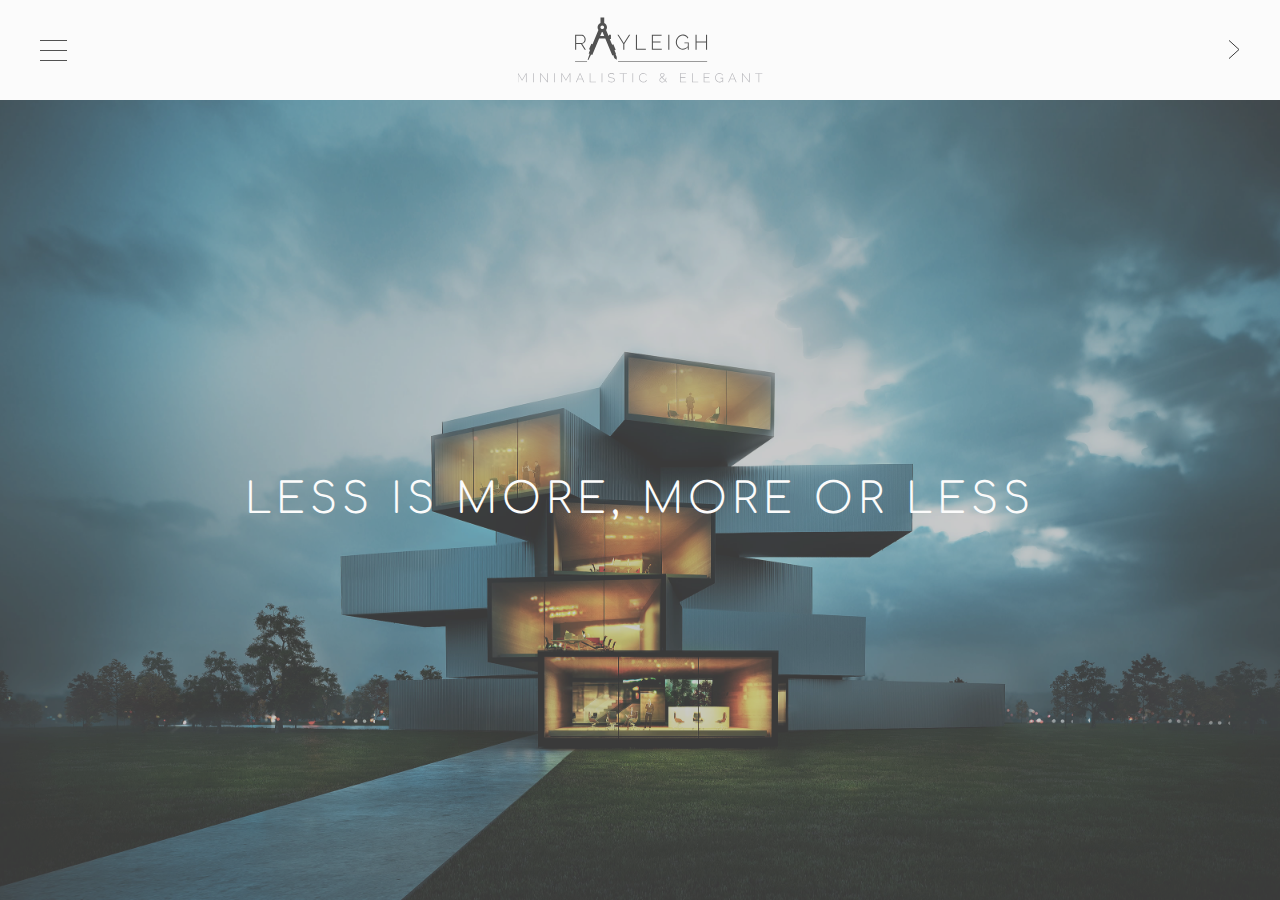
==== commit ad6dbb62: "1.01" ====
--- a/index.html
+++ b/index.html
@@ -1,66 +1,156 @@
-<!DOCTYPE html>
-<html lang="en">
+<!DOCTYPE HTML>
+<html lang="en-US">
+
 <head>
-	<meta charset="utf-8">
-	<meta http-equiv="X-UA-Compatible" content="IE=edge">
-	<meta name="viewport" content="width=device-width, initial-scale=1">
-	<title>Elijah Tale</title>
-	<link href='http://fonts.googleapis.com/css?family=Varela+Round' rel='stylesheet' type='text/css'>
-	<link href="css/bootstrap.min.css" rel="stylesheet">
-	<link href="http://netdna.bootstrapcdn.com/font-awesome/4.1.0/css/font-awesome.min.css" rel="stylesheet">
-	<link href="css/flexslider.css" rel="stylesheet" >
-	<link href="css/styles.css" rel="stylesheet">
-	<link href="css/queries.css" rel="stylesheet">
-	<link href="css/animate.css" rel="stylesheet">
-	<link rel="shortcut icon" href="img/team-01.png" type="image/png">
+
+<!-- Meta -->
+<meta charset="UTF-8">
+<title>Rayleigh</title>
+<meta name="viewport" content="width=device-width, initial-scale=1.0">
+<meta name="keywords" content="">
+<meta name="description" content="">
+	
+<!-- Favicons -->
+	<link rel="shortcut icon" href="img/favicon.png">
+	<link rel="apple-touch-icon" href="img/apple-touch-icon.png">
+	<link rel="apple-touch-icon" sizes="72x72" href="img/apple-touch-icon-72x72.png">
+	<link rel="apple-touch-icon" sizes="114x114" href="img/apple-touch-icon-114x114.png">
+	<link rel="apple-touch-icon" sizes="144x144" href="img/apple-touch-icon-144-144.png">
+
+<link rel='stylesheet' id='main-css'  href='css/style.css' type='text/css' media='all' />
+<link rel='stylesheet' id='reset-css'  href='css/reset.css' type='text/css' media='all' />
+<link rel='stylesheet' id='bootstrap-css'  href='css/bootstrap.min.css' type='text/css' media='all' />
+<link rel='stylesheet' id='font-awesome-css'  href='css/font-awesome.min.css' type='text/css' media='all' />
+<link rel='stylesheet' id='swiper-css'  href='css/idangerous.swiper.css' type='text/css' media='all' />
+<link rel='stylesheet' id='style-css'  href='css/style.css' type='text/css' media='all' />
+<script type='text/javascript' src='js/jquery.js'></script>
+<script type='text/javascript' src='js/jquery-migrate.min.js'></script>
+
+
+<style type="text/css">.recentcomments a{display:inline !important;padding:0 !important;margin:0 !important;}</style>
+<link href='http://fonts.googleapis.com/css?family=Comfortaa:400,700,300|Ubuntu:400,700,300&subset=latin,cyrillic' rel='stylesheet' type='text/css'>
 </head>
-<body id="top">
-	<header id="home">
-		<section class="hero" id="hero">
-			<div class="container">
-				<div class="row">
-					<div class="col-md-8 col-md-offset-2 text-center inner">
-						<h1 class="animated fadeInDown">Elijah<span>Tale</span></h1>
-						<p class="animated fadeInUp delay-05s">An exclusive HTML5/CSS3 freebie for <em>You</em></p>
-					</div>
+
+<body class="home page page-template page-template-template-homepage page-template-template-homepage-php menu-left menu-collapsible">
+
+	<!-- Preloader -->
+	<div id="preloader">
+		<div id="status">
+			<div class="windows8">
+				<div class="wBall" id="wBall_1">
+					<div class="wInnerBall"></div>
 				</div>
-
-					<!-- <div class="row">
-						<div class="col-md-6 col-md-offset-3 text-center">
-						<a href="#" class="learn-more-btn">↑ Узнать ↑ больше ↑</a>
-						</div>
-					</div> -->
+				<div class="wBall" id="wBall_2">
+					<div class="wInnerBall"></div>
 				</div>
-				<div class="social animated fadeInUp delay-09s">
-					<a class="vk" title="Подписка на VK" href="https://vk.com/elijah_tale"><i class="fa fa-vk fa-4x" aria-hidden="true"></i></a>
-					<a class="twitter" title="Подписка на twitter" href="https://twitter.com/Elijah_Tale"><i class="fa fa-twitter fa-4x" aria-hidden="true"></i></a>
-					<a class="facebook" title="Подписка на facebook" href="https://www.facebook.com/profile.php?id=100014274339217"><i class="fa fa-facebook fa-4x" aria-hidden="true"></i></a>
+				<div class="wBall" id="wBall_3">
+					<div class="wInnerBall"></div>
 				</div>
-			</section>
-		</header>
-
-		<footer>
-			<div class="container">
-				<div class="row">
-					<div class="col-md-6">
-						<ul class="legals">
-							<li><a href="#">Terms &amp; Conditions</a></li>
-							<li><a href="#">Legals</a></li>
-						</ul>
-					</div>
-					<div class="col-md-6 credit">
-						<p>Designed &amp; Developed by Elijah Tale exclusively for <em>You</em></p>
-					</div>
+				<div class="wBall" id="wBall_4">
+					<div class="wInnerBall"></div>
+				</div>
+				<div class="wBall" id="wBall_5">
+					<div class="wInnerBall"></div>
 				</div>
 			</div>
-		</footer>
-		<!-- jQuery (necessary for Bootstrap's JavaScript plugins) -->
-		<script src="https://ajax.googleapis.com/ajax/libs/jquery/1.11.0/jquery.min.js"></script>
-		<!-- Include all compiled plugins (below), or include individual files as needed -->
-		<script src="js/waypoints.min.js"></script>
-		<script src="js/bootstrap.min.js"></script>
-		<script src="js/scripts.js"></script>
-		<script src="js/jquery.flexslider.js"></script>
-		<script src="js/modernizr.js"></script>
-	</body>
-	</html>
+		</div>
+	</div>
+
+	<!-- Overlay -->
+	<div id="overlay"></div>
+
+	<!-- Top header -->
+	<div id="top">
+
+		<!-- Sidebar button -->
+		<a href="#" id="sidebar-button"></a>
+
+		<!-- Logo -->
+		<header id="logo"><a href="index.html"><img src="img/logo.svg" alt=""></a></header>
+
+		<!-- Fullscreen slider navigation arrows -->
+		<nav id="nav-arrows">
+			<a href="#" class="nav-left hidden"></a>
+			<a href="#" class="nav-right"></a>
+		</nav>
+
+	</div>
+
+	<!-- Main wrapper -->
+	<div id="main-wrapper">
+
+		<!-- Content -->
+		<div id="content" class="fullscreen-slider">
+
+			<div class="swiper swiper-container" style="width: 100%; height: 100%" data-loop="false" data-autoplay="" data-speed="400"><div class="swiper-wrapper">
+<div class="swiper-slide overlay overlay-dark-25" style="background-image: url(img/1.jpg)"><h3>Less is more, more or less</h3></div>
+<div class="swiper-slide overlay overlay-dark-50" style="background-image: url(img/2.jpg)"><h3>Robust, clean, comfortable</h3></div>
+<div class="swiper-slide overlay overlay-dark-25" style="background-image: url(img/3.jpg)"><h3>Showcase your work with Rayleigh</h3></div>
+<div class="swiper-slide overlay overlay-grid-3-3"><h3>Video example</h3><video width="640" height="360" loop><source src="media/4.webm" type="video/webm"><source src="media/4.mp4" type="video/mp4"><source src="media/4.ogv" type="video/ogg"></video></div>
+</div><a class="nav-arrow nav-left" href="#"></a><a class="nav-arrow nav-right" href="#"></a></div>
+
+		</div>
+
+		<!-- Collapsible sidebar -->
+		<div id="sidebar">
+
+			<!-- Widget Area -->
+			<div id="widgets">
+
+				<!-- Main menu -->
+				<nav id="mainmenu">
+
+					<ul id="menu-rayleigh-main-menu" class="menu"><li class="menu-item menu-item-type-custom menu-item-object-custom menu-item-home current-menu-item current_page_item"><a href="index.html">Главная</a></li>
+<li class="menu-item menu-item-type-post_type menu-item-object-page"><a href="services.html">Услуги</a></li>
+<li class="menu-item menu-item-type-custom menu-item-object-custom menu-item-has-children"><a href="#">Портфолио</a>
+<ul class="sub-menu">
+	<li class="menu-item menu-item-type-post_type menu-item-object-page"><a href="portfolio_one.html">1 колонка</a></li>
+	<li class="menu-item menu-item-type-post_type menu-item-object-page"><a href="portfolio_two.html">2 колонки</a></li>
+	<li class="menu-item menu-item-type-post_type menu-item-object-page"><a href="portfolio_three.html">3 колонки</a></li>
+	<li class="menu-item menu-item-type-post_type menu-item-object-page"><a href="portfolio_four.html">4 колонки</a></li>
+</ul>
+</li>
+<li class="menu-item menu-item-type-custom menu-item-object-custom menu-item-has-children"><a href="#">Блог</a>
+<ul class="sub-menu">
+	<li class="menu-item menu-item-type-post_type menu-item-object-page"><a href="blog_one.html">1 колонка</a></li>
+	<li class="menu-item menu-item-type-post_type menu-item-object-page"><a href="blog_two.html">2 колонка</a></li>
+	<li class="menu-item menu-item-type-post_type menu-item-object-page"><a href="blog_three.html">3 колонка</a></li>
+	<li class="menu-item menu-item-type-post_type menu-item-object-page"><a href="blog_four.html">4 колонка</a></li>
+</ul>
+</li>
+<li class="menu-item menu-item-type-post_type menu-item-object-page"><a href="team.html">Команда</a></li>
+<li class="menu-item menu-item-type-custom menu-item-object-custom menu-item-has-children"><a href="#">Страницы</a>
+<ul class="sub-menu">
+	<li class="menu-item menu-item-type-custom menu-item-object-custom"><a href="pages_404.html">404 ошибка</a></li>
+	<li class="menu-item menu-item-type-post_type menu-item-object-page"><a href="pages_grid.html">Сетка</a></li>
+	<li class="menu-item menu-item-type-post_type menu-item-object-page"><a href="pages_sample.html">Типографика и формы</a></li>
+	<li class="menu-item menu-item-type-post_type menu-item-object-page"><a href="pages_shortcodes.html">Элементы</a></li>
+</ul>
+</li>
+<li class="menu-item menu-item-type-post_type menu-item-object-page"><a href="contact.html">Контакты</a></li>
+</ul>
+				</nav>
+
+			</div>
+
+			<!-- Copyright -->
+			<footer>
+				<p class="copyright"><span>© Copyright 2014 Rayleigh</span></p>
+			</footer>
+
+		</div>
+
+	</div>
+
+<script type='text/javascript' src='js/jquery.form.min.js'></script>
+<script type='text/javascript' src='js/scripts.js'></script>
+<script type='text/javascript' src='js/bootstrap.min.js'></script>
+<script type='text/javascript' src='js/idangerous.swiper.min.js'></script>
+<script type='text/javascript' src='js/masonry.min.js'></script>
+<script type='text/javascript' src='js/isotope/jquery.isotope.min.js'></script>
+<script type='text/javascript' src='js/custom.js'></script>
+<script type='text/javascript' src='js/comment-reply.min.js'></script>
+
+</body>
+
+</html>--- a/css/style.css
+++ b/css/style.css
@@ -0,0 +1,2560 @@
+/*==========================================================*/
+/* Main Elements
+/*==========================================================*/
+
+html,
+body {
+	margin: 0;
+	padding: 0;
+	height: 100%;
+	word-wrap: break-word;
+}
+
+body {
+	-ms-overflow-style: none !important;
+}
+
+a {
+	-webkit-transition: all 0.2s linear;
+	transition: all 0.2s linear;
+	color: #00a3cc;
+}
+
+a:hover {
+	color: #007a99;
+	text-decoration: none;
+}
+
+img {
+	max-width: 100%;
+	height: auto;
+}
+
+p,
+ul,
+ol,
+address {
+	margin: 0;
+}
+
+ul,
+ol {
+	margin-left: 60px;
+}
+
+hr {
+	border-color: rgba(0, 0, 0, 0.1);
+	margin: 30px 0;
+}
+
+blockquote {
+	border-color: rgba(0, 0, 0, 0.1);
+}
+
+/*==========================================================*/
+/* Preloader
+/*==========================================================*/
+
+#preloader {
+	position: fixed;
+	top: 0;
+	left: 0;
+	right: 0;
+	bottom: 0;
+	background-color: #e1e1e1;
+	z-index: 9999;
+}
+
+#status,
+.portfolio-loader {
+	width: 50px;
+	height: 50px;
+	position: absolute;
+	left: 50%;
+	top: 50%;
+	margin: -25px 0 0 -25px;
+}
+
+.portfolio-loader {
+	margin-top: 25px;
+}
+
+.windows8 {
+	position: relative;
+	width: 50px;
+	height: 50px;
+}
+
+.windows8 .wBall {
+	position: absolute;
+	width: 48px;
+	height: 48px;
+	opacity: 0;
+	-webkit-transform: rotate(225deg);
+	-webkit-animation: orbit 7.15s infinite;
+	-ms-transform: rotate(225deg);
+	transform: rotate(225deg);
+	animation: orbit 7.15s infinite;
+}
+
+.windows8 .wBall .wInnerBall {
+	position: absolute;
+	width: 6px;
+	height: 6px;
+	background-color: #202020;
+	left: 0px;
+	top: 0px;
+	border-radius: 6px;
+}
+
+.windows8 #wBall_1 {
+	-webkit-animation-delay: 1.56s;
+	animation-delay: 1.56s;
+}
+
+.windows8 #wBall_2 {
+	-webkit-animation-delay: 0.31s;
+	animation-delay: 0.31s;
+}
+
+.windows8 #wBall_3 {
+	-webkit-animation-delay: 0.62s;
+	animation-delay: 0.62s;
+}
+
+.windows8 #wBall_4 {
+	-webkit-animation-delay: 0.94s;
+	animation-delay: 0.94s;
+}
+
+.windows8 #wBall_5 {
+	-webkit-animation-delay: 1.25s;
+	animation-delay: 1.25s;
+}
+
+@-webkit-keyframes orbit {
+
+	0% {
+		opacity: 1;
+		z-index:99;
+		-webkit-transform: rotate(180deg);
+		-webkit-animation-timing-function: ease-out;
+	}
+
+	7% {
+		opacity: 1;
+		-webkit-transform: rotate(300deg);
+		-webkit-animation-timing-function: linear;
+		-webkit-origin:0%;
+	}
+
+	30% {
+		opacity: 1;
+		-webkit-transform:rotate(410deg);
+		-webkit-animation-timing-function: ease-in-out;
+		-webkit-origin:7%;
+	}
+
+	39% {
+		opacity: 1;
+		-webkit-transform: rotate(645deg);
+		-webkit-animation-timing-function: linear;
+		-webkit-origin:30%;
+	}
+
+	70% {
+		opacity: 1;
+		-webkit-transform: rotate(770deg);
+		-webkit-animation-timing-function: ease-out;
+		-webkit-origin:39%;
+	}
+
+	75% {
+		opacity: 1;
+		-webkit-transform: rotate(900deg);
+		-webkit-animation-timing-function: ease-out;
+		-webkit-origin:70%;
+	}
+
+	76% {
+		opacity: 0;
+		-webkit-transform:rotate(900deg);
+	}
+
+	100% {
+		opacity: 0;
+		-webkit-transform: rotate(900deg);
+	}
+
+}
+
+@keyframes orbit {
+
+	0% {
+		opacity: 1;
+		z-index:99;
+		transform: rotate(180deg);
+		animation-timing-function: ease-out;
+	}
+
+	7% {
+		opacity: 1;
+		transform: rotate(300deg);
+		animation-timing-function: linear;
+		origin:0%;
+	}
+
+	30% {
+		opacity: 1;
+		transform:rotate(410deg);
+		animation-timing-function: ease-in-out;
+		origin:7%;
+	}
+
+	39% {
+		opacity: 1;
+		transform: rotate(645deg);
+		animation-timing-function: linear;
+		origin:30%;
+	}
+
+	70% {
+		opacity: 1;
+		transform: rotate(770deg);
+		animation-timing-function: ease-out;
+		origin:39%;
+	}
+
+	75% {
+		opacity: 1;
+		transform: rotate(900deg);
+		animation-timing-function: ease-out;
+		origin:70%;
+	}
+
+	76% {
+		opacity: 0;
+		transform:rotate(900deg);
+	}
+
+	100% {
+		opacity: 0;
+		transform: rotate(900deg);
+	}
+
+}
+
+/*==========================================================*/
+/* Typography
+/*==========================================================*/
+
+body {
+	font-family: 'Ubuntu', sans-serif;
+	color: #202020;
+	font-size: 16px;
+	font-weight: 300;
+	line-height: 29px;
+	background: #000000;
+	position: relative;
+}
+
+h1,
+h2,
+h3,
+h4,
+h5,
+h6,
+.hfont {
+	font-family: 'Comfortaa', sans-serif;
+	color: #202020;
+	font-weight: 300;
+	margin: 0;
+}
+
+h1 {
+	font-size: 40px;
+	line-height: 64px;
+}
+
+h2 {
+	font-size: 36px;
+	line-height: 58px;
+}
+
+h3 {
+	font-size: 32px;
+	line-height: 51px;
+}
+
+h3 span {
+	opacity: 0.5;
+}
+
+h4 {
+	font-size: 28px;
+	line-height: 45px;
+}
+
+h5 {
+	font-size: 24px;
+	line-height: 39px;
+}
+
+h6 {
+	font-size: 20px;
+	line-height: 32px;
+}
+
+address {
+	line-height: 29px;
+}
+
+/*==========================================================*/
+/* Helper classes
+/*==========================================================*/
+
+.hidden {
+	display: none;
+}
+
+.small {
+	font-size: 80%;
+}
+
+.white,
+.white > * {
+	color: #FFFFFF !important;
+}
+
+.sidebar-left .main-column {
+	float: right;
+}
+
+/* Overlays */
+
+.overlay:after {
+	content: '';
+	display: block;
+	width: 100%;
+	height: 100%;
+	position: absolute;
+	top: 0;
+	left: 0;
+	z-index: 0;
+}
+
+.overlay-grid-2-2:after {
+	background: url(../img/overlay-grid.png);
+}
+
+.overlay-grid-3-3:after {
+	background: url(../img/overlay-grid-2.png);
+}
+
+.overlay-dark-25:after {
+	background-color: rgba(0, 0, 0, 0.25);
+}
+
+.overlay-dark-50:after {
+	background-color: rgba(0, 0, 0, 0.5);
+}
+
+.overlay-dark-75:after {
+	background-color: rgba(0, 0, 0, 0.75);
+}
+
+.overlay-light-25:after {
+	background-color: rgba(255, 255, 255, 0.25);
+}
+
+.overlay-light-50:after {
+	background-color: rgba(255, 255, 255, 0.5);
+}
+
+.overlay-light-75:after {
+	background-color: rgba(255, 255, 255, 0.75);
+}
+
+/* Clearfix */
+
+.cf:before,
+.cf:after {
+	content: ' ';
+	display: table;
+}
+
+.cf:after {
+	clear: both;
+}
+
+.cf {
+	*zoom: 1;
+}
+
+/* Responsive */
+
+@media (max-width: 991px) {
+
+	.sidebar-left .main-column {
+		float: none;
+	}
+
+}
+
+/*==========================================================*/
+/* Header
+/*==========================================================*/
+
+#top {
+	background-color: #ffffff;
+	width: 100%;
+	height: 100px;
+	position: absolute;
+	top: 0;
+	z-index: 1;
+	-webkit-transition: all 0.2s linear;
+	transition: all 0.2s linear;
+}
+
+#top.shadow {
+	box-shadow: 0px 0px 20px -10px #000000;
+}
+
+.sidebar-open #top.shadow,
+#top.portfolio-open {
+	box-shadow: none !important;
+}
+
+/* Sidebar button */
+
+#sidebar-button {
+	width: 27px;
+	height: 21px;
+	background: url("../img/menu-icon.svg") no-repeat;
+	position: absolute;
+	left: 40px;
+	top: 50%;
+	margin-top: -10px;
+}
+
+#sidebar-button.open {
+	-ms-transform: rotate(90deg);
+	-webkit-transform: rotate(90deg);
+	transform: rotate(90deg);
+}
+
+/* Logo */
+
+#logo {
+	text-align: center;
+	position: absolute;
+	top: 50%;
+	left: 50%;
+	text-transform: uppercase;
+	-ms-transform: translate(-50%, -50%);
+	-webkit-transform: translate(-50%, -50%);
+	transform: translate(-50%, -50%);
+	max-height: 100%;
+}
+
+#logo h1 {
+	letter-spacing: 5px;
+	font-size: 26px;
+	line-height: 42px;
+}
+
+#logo h2 {
+	letter-spacing: 8px;
+	font-size: 13px;
+	line-height: 21px;
+	opacity: 0.5;
+}
+
+#logo img {
+	max-height: 100px;
+}
+
+/* Fullscreen slider navigation arrows */
+
+#nav-arrows {
+	width: 35px;
+	height: 21px;
+	position: absolute;
+	right: 40px;
+	top: 50%;
+	-ms-transform: translateY(-50%);
+	-webkit-transform: translateY(-50%);
+	transform: translateY(-50%);
+}
+
+#nav-arrows a {
+	width: 11px;
+	height: 100%;
+	background-repeat: no-repeat;
+}
+
+#nav-arrows a.nav-left {
+	background-image: url("../img/nav-left.svg");
+	margin-right: 13px;
+	float: left;
+}
+
+#nav-arrows a.nav-right {
+	background-image: url("../img/nav-right.svg");
+	float: right;
+}
+
+/* Portfolio close button */
+
+#portfolio-close {
+	width: 21px;
+	height: 21px;
+	background: url("../img/close-icon.svg") no-repeat;
+	position: absolute;
+	right: 40px;
+	top: -21px;
+	opacity: 1;
+}
+
+.portfolio-open #portfolio-close {
+	opacity: 1;
+	top: 50%;
+	margin-top: -10px;
+}
+
+/*==========================================================*/
+/* Main wrapper
+/*==========================================================*/
+
+#main-wrapper {
+	width: 100%;
+	height: 100%;
+	top: 0;
+	padding-top: 100px;
+	z-index: 0;
+	position: relative;
+	overflow: hidden;
+}
+
+/*==========================================================*/
+/* Content
+/*==========================================================*/
+
+#content {
+	position: relative;
+	left: 0;
+	z-index: 9999;
+	height: 100%;
+	-webkit-transition: -webkit-transform 0.5s;
+	transition: transform 0.5s;
+	background-color: #e1e1e1;
+	background-size: cover;
+	background-position: center center;
+	overflow: auto;
+	-webkit-overflow-scrolling: touch;
+}
+
+.sidebar-open #content {
+	-ms-transform: translate(300px, 0);
+	-webkit-transform: translate(300px, 0);
+	transform: translate(300px, 0);
+}
+
+/* Main and sidebar column responsiveness */
+
+@media (max-width: 991px) {
+
+	.sidebar-column {
+		margin-top: 40px;
+	}
+
+}
+
+/* Content overlay */
+
+#overlay {
+	position: fixed;
+	top: 0;
+	left: 0;
+	width: 0;
+	height: 0;
+	background: rgba(0, 0, 0, 0.5);
+	opacity: 0;
+	-webkit-transition: initial;
+	transition: initial;
+}
+
+.sidebar-open #overlay {
+	width: 100%;
+	height: 100%;
+	top: 100px;
+	left: 300px;
+	opacity: 1;
+	z-index: 9999;
+	-webkit-transition: opacity 0.5s 0.5s;
+	transition: opacity 0.5s 0.5s;
+}
+
+.sidebar-open.admin-bar #overlay {
+	top: 132px;
+}
+
+/* Responsive */
+
+@media (max-width: 991px) {
+
+	.sidebar-open #content {
+		-ms-transform: translate(100%, 0);
+		-webkit-transform: translate(100%, 0);
+		transform: translate(100%, 0);
+	}
+
+	.sidebar-open #overlay {
+		left: 100%;
+	}
+
+}
+
+/*==========================================================*/
+/* Collapsible sidebar
+/*==========================================================*/
+
+#sidebar {
+	position: absolute;
+	top: 0;
+	left: 0;
+	visibility: hidden;
+	width: 300px;
+	height: 100%;
+	background-color: #ffffff;
+	-webkit-transition: all 0.5s;
+	transition: all 0.5s;
+	z-index: 1;
+	opacity: 1;
+	-webkit-transform: translate3d(0, -100%, 0);
+	transform: translate3d(0, -100%, 0);
+	padding-top: 160px;
+}
+
+.sidebar-open #sidebar {
+	visibility: visible;
+	-webkit-transition-timing-function: ease-in-out;
+	transition-timing-function: ease-in-out;
+	-webkit-transition-property: -webkit-transform;
+	transition-property: transform;
+	-webkit-transform: translate3d(0, 0, 0);
+	transform: translate3d(0, 0, 0);
+	-webkit-transition-speed: 0.2s;
+	transition-speed: 0.2s;
+}
+
+#sidebar:before {
+	background-color: rgba(0, 0, 0, 0.1);
+}
+
+#sidebar:after {
+	position: absolute;
+	top: 0;
+	right: 0;
+	width: 100%;
+	height: 100%;
+	content: '';
+	opacity: 1;
+	-webkit-transition: opacity 0.5s;
+	transition: opacity 0.5s;
+}
+
+.sidebar-open #sidebar:after {
+	width: 0;
+	height: 0;
+	opacity: 0;
+	-webkit-transition: opacity 0.5s, width 0.1s 0.5s, height 0.1s 0.5s;
+	transition: opacity 0.5s, width 0.1s 0.5s, height 0.1s 0.5s;
+}
+
+#widgets {
+	max-height: 100%;
+	position: relative;
+	overflow: auto;
+	-webkit-overflow-scrolling: touch;
+	bottom: 60px;
+}
+
+/* Responsive */
+
+@media (max-width: 991px) {
+
+	#sidebar {
+		width: 100%;
+	}
+
+	#sidebar:before {
+		position: absolute;
+		width: 100%;
+		height: 100%;
+		top: 0;
+		left: 0;
+		content: '';
+		z-index: -1;
+	}
+
+}
+
+/*==========================================================*/
+/* Collapsible sidebar always visible
+/*==========================================================*/
+
+@media (min-width: 992px) {
+
+	.menu-visible #overlay {
+		display: none;
+	}
+
+	.menu-visible #sidebar:after {
+		display: none;
+	}
+
+	.menu-visible #sidebar-button {
+		display: none;
+	}
+
+	.menu-visible #sidebar {
+		visibility: visible;
+		-webkit-transform: none !important;
+		transform: none !important;
+	}
+
+	.menu-visible #content {
+		margin-left: 300px;
+		-ms-transform: translate(0, 0);
+		-webkit-transform: translate(0, 0);
+		transform: translate(0, 0);
+	}
+
+	.menu-visible.menu-right #content {
+		margin-left: 0;
+		margin-right: 300px;
+	}
+
+}
+
+/*==========================================================*/
+/* Collapsible sidebar on the right side
+/*==========================================================*/
+
+.menu-right #sidebar {
+	right: 0;
+	left: auto;
+	-webkit-transform: translate3d(0, -100%, 0);
+	transform: translate3d(0, -100%, 0);
+}
+
+.menu-right.sidebar-open #sidebar {
+	-webkit-transform: translate3d(0, 0, 0);
+	transform: translate3d(0, 0, 0);
+}
+
+.menu-right.sidebar-open #content {
+	-ms-transform: translate(-300px, 0);
+	-webkit-transform: translate(-300px, 0);
+	transform: translate(-300px, 0);
+}
+
+.menu-right.sidebar-open #overlay {
+	left: -300px;
+}
+
+.menu-right #sidebar-button {
+	right: 40px;
+	left: auto;
+}
+
+.menu-right #nav-arrows,
+.menu-right #portfolio-close {
+	left: 40px;
+	right: auto;
+}
+
+/* Responsive */
+
+@media (max-width: 991px) {
+
+	.menu-right.sidebar-open #content {
+		-ms-transform: translate(-100%, 0);
+		-webkit-transform: translate(-100%, 0);
+		transform: translate(-100%, 0);
+	}
+
+	.menu-right.sidebar-open #overlay {
+		right: 100%;
+		left: auto;
+	}
+
+}
+
+/*==========================================================*/
+/* Main menu
+/*==========================================================*/
+
+#mainmenu ul {
+	margin: 0;
+}
+
+#mainmenu ul li a {
+	padding: 0 40px;
+	width: 100%;
+	line-height: 60px;
+	display: inline-block;
+	color: #202020;
+	text-decoration: none;
+}
+
+#mainmenu ul li a:hover,
+#mainmenu ul li.current-menu-item a,
+#mainmenu ul li.current_page_item a {
+	background-color: rgba(0, 0, 0, 0.1);
+}
+
+#mainmenu ul li.expandable > a:after {
+	content: '[+]';
+	float: right;
+}
+
+#mainmenu ul li.expandable.expanded > a:after {
+	content: '[-]';
+}
+
+/* Submenu */
+
+#mainmenu ul li > ul {
+	display: none;
+	overflow: hidden;
+	border-left: 1px solid rgba(0, 0, 0, 0.1);
+	margin-left: 40px;
+}
+
+#mainmenu ul li > ul li {
+	position: relative;
+}
+
+#mainmenu ul li > ul li:after {
+	content: '';
+	position: absolute;
+	top: 30px;
+	left: 0;
+	width: 20px;
+	height: 1px;
+	background-color: rgba(0, 0, 0, 0.1);
+}
+
+#mainmenu ul li > ul li a {
+	background-color: transparent !important;
+}
+
+/* Responsive */
+
+@media (max-width: 991px) {
+
+	#mainmenu ul li a {
+		text-align: center;
+	}
+
+	#mainmenu ul li.expandable > a:after {
+		float: none;
+		margin-left: 5px;
+	}
+
+	#mainmenu ul li > ul {
+		border-left: none;
+		margin-left: 0;
+		border-top: 1px solid rgba(0, 0, 0, 0.1);
+		border-bottom: 1px solid rgba(0, 0, 0, 0.1);
+	}
+
+	#mainmenu ul li > ul li:after {
+		display: none;
+	}
+
+	#mainmenu ul li > ul li a {
+		opacity: 0.5;
+	}
+
+}
+
+/*==========================================================*/
+/* Copyright
+/*==========================================================*/
+
+.copyright {
+	width: 100%;
+	margin: 0;
+	line-height: 60px;
+	position: fixed;
+	bottom: 0;
+	font-size: 12px;
+	padding: 0 40px;
+	background-color: #ffffff;
+	color: #202020;
+}
+
+.copyright span {
+	opacity: 0.5;
+}
+
+/* Responsive */
+
+@media (max-width: 991px) {
+
+	.copyright {
+		text-align: center;
+	}
+
+}
+
+/*==========================================================*/
+/* Page heading
+/*==========================================================*/
+
+#heading {
+	margin-top: -20px;
+	margin-bottom: 60px;
+	text-transform: uppercase;
+}
+
+#heading header {
+	margin-bottom: 0;
+}
+
+#heading h1 {
+	font-size: 48px;
+	line-height: 77px;
+	letter-spacing: 5px;
+	display: inline-block;
+	color: #202020;
+}
+
+#heading h2 {
+	font-size: 16px;
+	line-height: 26px;
+	letter-spacing: 3px;
+	display: inline-block;
+	opacity: 0.5;
+	margin-left: 10px;
+	color: #202020;
+}
+
+#heading h2:before {
+	content: '// ';
+}
+
+#heading h2 a {
+	color: #202020;
+}
+
+#heading h2 a:hover {
+	color: #00a3cc;
+}
+
+#heading h2 span:after {
+	content: ' / ';
+}
+
+#heading h2 span:last-child:after {
+	content: '';
+}
+
+/* Responsive */
+
+@media (max-width: 991px) {
+
+	#heading {
+		margin-top: 20px;
+	}
+
+	#heading > div {
+		margin-bottom: 0;
+		text-align: center;
+	}
+
+	#heading h1 {
+		display: block;
+		font-size: 36px;
+		line-height: 58px;
+	}
+
+	#heading h2 {
+		display: block;
+		font-size: 14px;
+		line-height: 22px;
+		margin-left: 0;
+	}
+
+	#heading h2:before {
+		content: '';
+	}
+
+}
+
+/*==========================================================*/
+/* Article
+/*==========================================================*/
+
+article .image {
+	width: 100%;
+	padding-top: 56%;
+	background-size: cover;
+	background-position: center center;
+}
+
+article .image img {
+	width: 100%;
+}
+
+article > img {
+	width: 100%;
+}
+
+/*==========================================================*/
+/* Blog item
+/*==========================================================*/
+
+article.blog.full .image {
+	padding-top: 0;
+}
+
+article.blog .vcard {
+	font-size: 80%;
+}
+
+article.blog .vcard * {
+	display: inline;
+}
+
+.sticky-icon {
+	position: absolute;
+	right: 15px;
+	top: 15px;
+	opacity: 0.3;
+}
+
+/*==========================================================*/
+/* Portfolio item
+/*==========================================================*/
+
+article.portfolio .image {
+	display: block;
+	position: relative;
+}
+
+article.portfolio .image:before {
+	position: absolute;
+	width: 32px;
+	height: 28px;
+	top: 40%;
+	left: 50%;
+	margin: -14px 0 0 -16px;
+	background: url(../img/icon-fullscreen.svg) no-repeat;
+	content: '';
+	opacity: 0;
+	z-index: 1;
+	-webkit-transition: all 0.3s linear;
+	transition: all 0.3s linear;
+}
+
+article.portfolio .image:hover:before {
+	top: 50%;
+	opacity: 1;
+}
+
+article.portfolio .image:after {
+	position: absolute;
+	width: 100%;
+	height: 100%;
+	top: 0;
+	background: rgba(0, 0, 0, 0.5);
+	content: '';
+	opacity: 0;
+	-webkit-transition: all 0.3s linear;
+	transition: all 0.3s linear;
+}
+
+article.portfolio .image:hover:after {
+	opacity: 1;
+}
+
+article.portfolio .inner {
+	padding: 20px 40px;
+}
+
+article.portfolio h3 {
+	font-size: 24px;
+	line-height: 38px;
+}
+
+@media (max-width: 991px) {
+
+	article.portfolio .inner {
+		text-align: center;
+	}
+
+}
+
+/*==========================================================*/
+/* Portfolio full
+/*==========================================================*/
+
+.portfolio-full {
+	position: absolute;
+	width: 100%;
+	height: 100%;
+	top: 0;
+	left: 0;
+	padding-top: 100px;
+	background: #ffffff;
+	z-index: 9999;
+}
+
+.portfolio-full .portfolio-description {
+	float: left;
+	width: 500px;
+	max-height: 100%;
+	padding: 40px;
+	overflow: auto;
+	-webkit-overflow-scrolling: touch;
+}
+
+.portfolio-full .portfolio-description > * {
+	margin-bottom: 30px;
+}
+
+.portfolio-full .portfolio-description > *:last-child {
+	margin-bottom: 0;
+}
+
+.portfolio-full .swiper-container {
+	overflow: hidden;
+	width: auto !important;
+	height: inherit !important;
+}
+
+.portfolio-full .swiper-slide {
+	width: 100%;
+	height: 100%;
+}
+
+/* Slide Effect */
+
+.portfolio-full-slidedown > * {
+	opacity: 0;
+	transition: all 0.5s linear;
+	-webkit-transition: all 0.5s linear;
+	-moz-transition: all 0.5s linear;
+	-o-transition: all 0.5s linear;
+}
+
+.portfolio-full-slidedown.portfolio-open > * {
+	opacity: 1;
+	-webkit-transition-delay: 0.5s;
+	transition-delay: 0.5s;
+}
+
+.portfolio-full-slidedown {
+	visibility: hidden;
+	-webkit-transform: translateY(-100%);
+	transform: translateY(-100%);
+	-webkit-transition: -webkit-transform 0.4s ease-in-out, visibility 0s 0.4s;
+	transition: transform 0.4s ease-in-out, visibility 0s 0.4s;
+}
+
+.portfolio-full-slidedown.portfolio-open {
+	visibility: visible;
+	-webkit-transform: translateY(0%);
+	transform: translateY(0%);
+	-webkit-transition: -webkit-transform 0.4s ease-in-out;
+	transition: transform 0.4s ease-in-out;
+}
+
+/* Responsive */
+
+@media (max-width: 991px) {
+
+	.portfolio-full {
+		overflow-y: scroll;
+		-webkit-overflow-scrolling: touch;
+	}
+
+	.portfolio-full .portfolio-description {
+		float: none;
+		width: 100%;
+		max-height: none;
+	}
+
+}
+
+/*==========================================================*/
+/* Personal profiles
+/*==========================================================*/
+
+.personal-profiles {
+	margin-top: -40px;
+}
+
+.personal-profiles > article {
+	margin-top: 40px;
+}
+
+article.personal-profile > div {
+	height: 350px;
+	width: 50%;
+}
+
+article.personal-profile .image {
+	float: left;
+	position: relative;
+	padding-top: 0;
+}
+
+.personal-profiles > article.personal-profile:nth-child(4n+3) > .image,
+.personal-profiles > article.personal-profile:nth-child(4n+4) > .image {
+	float: right;
+}
+
+article.personal-profile .image:after {
+	position: absolute;
+	top: 0;
+	width: 100%;
+	height: 100%;
+	background: rgba(0, 0, 0, 0.5);
+	content: '';
+	opacity: 0;
+	-webkit-transition: all 0.3s linear;
+	transition: all 0.3s linear;
+}
+
+article.personal-profile .image:hover:after {
+	opacity: 1;
+}
+
+article.personal-profile .image .icons {
+	position: absolute;
+	width: 100%;
+	height: 40px;
+	text-align: center;
+	font-size: 36px;
+	line-height: 40px;
+	top: 40%;
+	left: 0;
+	margin-top: -25px;
+	opacity: 0;
+	z-index: 1;
+	-webkit-transition: all 0.3s linear;
+	transition: all 0.3s linear;
+}
+
+article.personal-profile .image:hover .icons {
+	opacity: 1;
+	top: 50%;
+}
+
+article.personal-profile .image .icons a {
+	width: 40px;
+	text-align: center;
+	font-size: 36px;
+	line-height: 50px;
+	color: #ffffff;
+	opacity: 0.5;
+	margin: 0 5px;
+}
+
+article.personal-profile .image .icons a:hover {
+	opacity: 1;
+}
+
+article.personal-profile .inner {
+	overflow-y: auto;
+	-webkit-overflow-scrolling: touch;
+}
+
+article.personal-profile .inner h4 {
+	font-size: 16px;
+	line-height: 26px;
+	opacity: 0.5;
+	margin-top: 10px;
+}
+
+/* Responsive */
+
+@media (max-width: 991px) {
+
+	article.personal-profile > div {
+		height: auto;
+		width: 100%;
+	}
+
+	article.personal-profile .image {
+		float: none;
+		padding-top: 100%;
+	}
+
+}
+
+/*==========================================================*/
+/* Services
+/*==========================================================*/
+
+.services {
+	margin-top: -40px;
+}
+
+.services > article {
+	margin-top: 40px;
+	position: relative;
+}
+
+.service-box .image {
+	background: #ffffff;
+	position: absolute;
+	width: 300px;
+	padding-top: 0;
+	height: 100%;
+	top: 0;
+}
+
+.service-box:nth-child(2n) .image {
+	right: 20px;
+}
+
+.service-box .image i {
+	position: absolute;
+	font-size: 96px;
+	top: 50%;
+	left: 50%;
+	-ms-transform: translate(-50%, -50%);
+	-webkit-transform: translate(-50%, -50%);
+	transform: translate(-50%, -50%);
+}
+
+.service-box .inner {
+	margin-left: 260px;
+}
+
+.service-box:nth-child(2n) .inner {
+	margin-left: 0;
+	margin-right: 260px;
+	text-align: right;
+}
+
+/* Responsive */
+
+@media (max-width: 991px) {
+
+	.service-box .image {
+		position: relative;
+		width: 100%;
+		height: auto;
+		text-align: center;
+		padding-top: 40px;
+	}
+
+	.service-box:nth-child(2n) .image {
+		right: auto;
+	}
+
+	.service-box .image i {
+		position: relative;
+		top: 0;
+		left: 0;
+		-ms-transform: translate(0, 0);
+		-webkit-transform: translate(0, 0);
+		transform: translate(0, 0);
+	}
+
+	.service-box .inner {
+		margin: 0 !important;
+		text-align: center !important;
+	}
+
+}
+
+/*==========================================================*/
+/* Comments
+/*==========================================================*/
+
+.comments {
+	margin-top: 40px;
+}
+
+.comments h3 {
+	color: #202020;
+}
+
+.comment-list,
+.comment-list .children {
+	list-style: none;
+	margin-left: 0;
+}
+
+.comment-list li {
+	position: relative;
+}
+
+.comments ul li > .children {
+	border-left: 1px solid rgba(0, 0, 0, 0.1);
+}
+
+.comments ul li > .children li {
+	padding-left: 10%;
+}
+
+.comments ul li > .children > li:after {
+	position: absolute;
+	width: 5%;
+	height: 1px;
+	content: '';
+	background: rgba(0, 0, 0, 0.1);
+	top: 70px;
+	left: 0;
+}
+
+.comment,
+.pingback {
+	margin-top: 40px;
+}
+
+.comment .inner {
+	position: relative;
+}
+
+.comment .avatar-wrapper {
+	width: 60px;
+	float: left;
+	margin-right: 40px;
+}
+
+.comment .content {
+	overflow: hidden;
+	margin-bottom: 0;
+}
+
+.comment .content .vcard address {
+	overflow: hidden;
+	color: #00a3cc;
+}
+
+.comment .content .vcard .date {
+	float: right;
+	margin-left: 40px;
+	opacity: 0.5;
+	font-size: 80%;
+}
+
+.comment .content .vcard > p {
+	margin-top: 15px;
+}
+
+.comment-reply-link {
+	position: absolute;
+	right: 0;
+	bottom: 0;
+	padding: 3px 12px;
+	background-color: #00a3cc;
+	background-image: url(../img/btn-hover.png);
+	background-repeat: repeat-x;
+	background-position: left top;
+	font-size: 14px;
+	color: #ffffff;
+	-webkit-transition: none;
+	transition: none;
+}
+
+.comment-reply-link:hover {
+	background-position: left bottom;
+	color: #ffffff;
+}
+
+#reply-title a {
+	margin-bottom: 30px;
+	display: inline-block;
+}
+
+#respond {
+	margin-top: 40px;
+	position: relative;
+	padding: 40px;
+	background-color: #ffffff;
+}
+
+#respond label {
+	margin-bottom: 5px;
+}
+
+#commentform > * {
+	margin-top: 30px;
+}
+
+#commentform > *:first-child {
+	margin-top: 0;
+}
+
+#submit {
+	padding: 3px 12px;
+	background-color: #00a3cc;
+	background-image: url(../img/btn-hover.png);
+	background-repeat: repeat-x;
+	background-position: left top;
+	font-size: 14px;
+	color: #ffffff;
+	-webkit-transition: none;
+	transition: none;
+	border: none;
+}
+
+#submit:hover {
+	background-position: left bottom;
+	color: #ffffff;
+}
+
+@media (max-width: 991px) {
+
+	.comment .avatar-wrapper {
+		width: 100%;
+		float: none;
+		margin-right: 0;
+		text-align: center;
+	}
+
+	.comment .content .vcard {
+		text-align: center;
+	}
+
+	.comment .content .vcard .date {
+		float: none;
+		margin-left: 0;
+	}
+
+	.comment .content .text {
+		margin-top: 30px;
+	}
+
+}
+
+/*==========================================================*/
+/* Widgets
+/*==========================================================*/
+
+.widget {
+	padding: 40px;
+	margin-bottom: 40px;
+}
+
+.widget:last-child {
+	margin-bottom: 0;
+}
+
+.widget h4 {
+	margin-bottom: 30px;
+}
+
+/* Post info */
+
+.widget-post-info address {
+	line-height: inherit;
+	display: inline;
+}
+
+.widget-post-info .icons a {
+	display: block;
+	margin-top: 10px;
+	color: #202020;
+	opacity: 0.75;
+}
+
+.widget-post-info .icons a:hover {
+	color: #007a99;
+	opacity: 1;
+}
+
+.widget-post-info .icons a i {
+	margin-right: 5px;
+}
+
+.widget-post-info .icons a.liked i {
+	color: #C41D0B;
+}
+
+.widget-post-info .tags {
+	margin-top: -5px;
+}
+
+.tagcloud:before,
+.tagcloud:after {
+	content: ' ';
+	display: table;
+}
+
+.tagcloud:after {
+	clear: both;
+}
+
+.tagcloud {
+	*zoom: 1;
+}
+
+.widget-post-info .tags a,
+.tagcloud a {
+	float: left;
+	font-size: 80% !important;
+	background-color: #00a3cc;
+	color: #ffffff;
+	padding: 0 10px;
+	margin: 5px 5px 0 0;
+}
+
+.widget-post-info .tags a:hover,
+.tagcloud a:hover {
+	background-color: #007a99;
+	color: #ffffff;
+}
+
+/* Categories */
+
+.widget ul {
+	list-style: none;
+	margin-left: 0;
+}
+
+.widget ul li {
+	padding: 20px 0;
+	border-top: 1px solid rgba(0, 0, 0, 0.1);
+}
+
+.widget ul li a {
+	color: #202020;
+}
+
+.widget ul li a:hover {
+	color: #007a99;
+}
+
+.widget ul li ul li {
+	padding: 20px 0 0 0;
+	border-top: none;
+	opacity: 0.5;
+}
+
+/* Recent posts and comments */
+
+.widget-recent-tabs .nav-tabs {
+	margin: -40px -40px 40px -40px !important;
+}
+
+.widget-recent-tabs .nav-tabs li {
+	width: 50%;
+	border-top: none;
+}
+
+.widget-recent-tabs .nav-tabs li a {
+	margin: 0;
+	background: rgba(0, 0, 0, 0.1);
+	text-align: center;
+	padding: 30px 0;
+	font-size: 24px;
+	line-height: 100%;
+}
+
+.widget-recent-tabs .nav-tabs > li.active > a,
+.widget-recent-tabs .nav-tabs > li.active > a:hover,
+.widget-recent-tabs .nav-tabs > li.active > a:focus {
+	background: #ffffff;
+}
+
+.widget-recent-tabs .nav-tabs li a i {
+	opacity: 0.5;
+}
+
+.widget-recent-tabs .tab-content {
+	padding: 0;
+}
+
+/* Calendar */
+
+#wp-calendar {
+	width: 100%;
+	font-size: 80%;
+}
+
+#wp-calendar caption {
+	background-color: #f5f5f5;
+}
+
+#wp-calendar thead th {
+	text-align: center;
+	font-weight: inherit;
+	opacity: 0.5;
+}
+
+#wp-calendar tbody td {
+	background-color: #f5f5f5;
+	text-align: center;
+	width: 14%;
+}
+
+/*==========================================================*/
+/* Swiper slider
+/*==========================================================*/
+
+.swiper-container {
+	width: 100%;
+	height: 100%;
+	overflow: hidden;
+	background: #000000;
+	direction: ltr;
+}
+
+.swiper-slide {
+	position: relative;
+	overflow: hidden;
+	background-size: cover;
+	background-position: center center;
+}
+
+.swiper-slide h3 {
+	width: 100%;
+	padding: 0 40px;
+	text-align: center;
+	position: absolute;
+	text-transform: uppercase;
+	letter-spacing: 5px;
+	color: #ffffff;
+	z-index: 1;
+	left: 0;
+	top: 50%;
+	-ms-transform: translateY(-50%);
+	-webkit-transform: translateY(-50%);
+	transform: translateY(-50%);
+	-webkit-transition: opacity 1.5s linear;
+	transition: opacity 1.5s linear;
+	opacity: 0;
+}
+
+.swiper-slide-active h3 {
+	opacity: 1;
+}
+
+.swiper-slide video {
+	position: absolute;
+	width: 100%;
+	height: 100%;
+	z-index: -1;
+}
+
+/* Navigation arrows */
+
+.swiper-container .nav-arrow {
+	position: absolute;
+	top: 50%;
+	font-size: 24px;
+	margin-top: -20px;
+	width: 30px;
+	height: 40px;
+	line-height: 40px;
+	text-align: center;
+	z-index: 2;
+	background-position: center center;
+	background-repeat: no-repeat;
+}
+
+.swiper-container .nav-left {
+	background-image: url(../img/nav-left.svg);
+	left: 0;
+}
+
+.swiper-container .nav-right {
+	background-image: url(../img/nav-right.svg);
+	right: 0;
+}
+
+/* Force 100% for fullscreen mode */
+
+.fullscreen-slider .swiper-container {
+	width: 100% !important;
+	height: 100% !important;
+}
+
+/* Hide navigation arrows on fullscreen mode */
+
+.fullscreen-slider .swiper-container .nav-arrow {
+	display: none;
+}
+
+/* Captions for fullscreen mode */
+
+.fullscreen-slider .swiper-slide h3 {
+	font-size: 42px;
+	line-height: 76px;
+}
+
+/* Responsive */
+
+@media (max-width: 991px) {
+
+	.fullscreen-slider .swiper-slide h3 {
+		font-size: 16px;
+		line-height: 26px;
+	}
+
+}
+
+/*==========================================================*/
+/* Tabs
+/*==========================================================*/
+
+.nav-tabs {
+	border-bottom: none;
+	margin-bottom: 0 !important;
+	margin-left: 0;
+}
+
+.nav-tabs > li {
+	margin-bottom: 0;
+}
+
+.nav-tabs > li > a {
+	border-radius: 0;
+	border: none;
+	color: #202020;
+}
+
+.nav-tabs > li > a:hover,
+.nav-tabs > li.active > a,
+.nav-tabs > li.active > a:hover,
+.nav-tabs > li.active > a:focus {
+	border: none;
+	background: rgba(0, 0, 0, 0.1);
+}
+
+.tab-content {
+	padding: 15px;
+}
+
+/*==========================================================*/
+/* Accordion
+/*==========================================================*/
+
+.panel {
+	border-radius: 0 !important;
+	box-shadow: none !important;
+	border: none !important;
+	background: transparent !important;
+}
+
+.panel-title {
+	font-size: 16px;
+	line-height: 29px;
+}
+
+.panel-default > .panel-heading {
+	background: rgba(0, 0, 0, 0.1);
+	padding: 0;
+	border-radius: 0 !important;
+	border: none !important;
+}
+
+.panel-default > .panel-heading a {
+	width: 100%;
+	height: 100%;
+	padding: 10px 15px;
+	display: inline-block;
+	color: #202020;
+}
+
+.panel-default > .panel-heading a:after {
+	content: '[-]';
+	float: right;
+}
+
+.panel-default > .panel-heading a.collapsed:after {
+	content: '[+]';
+}
+
+.panel-body {
+	border-top: none !important;
+}
+
+/*==========================================================*/
+/* Buttons
+/*==========================================================*/
+
+.btn {
+	border-radius: 0;
+	border: none !important;
+	background-color: rgba(0, 0, 0, 0.2);
+	background-image: url(../img/btn-hover.png);
+	background-repeat: repeat-x;
+	background-position: left top;
+	-webkit-transition: none;
+	transition: none;
+	color: #202020;
+	margin-left: 0 !important;
+	margin-right: 0 !important;
+	font-weight: inherit;
+	position: relative;
+	vertical-align: top;
+}
+
+.btn:hover {
+	background-position: left bottom;
+}
+
+.btn:active,
+.btn.active,
+.btn:focus,
+.btn:active:focus,
+.btn.active:focus {
+	box-shadow: none;
+	outline: none;
+}
+
+.btn i,
+.btn span {
+	margin-right: 12px;
+}
+
+.btn-icon-only i,
+.btn-icon-only span {
+	margin-right: 0;
+}
+
+.btn-color {
+	color: #ffffff !important;
+	background-color: #003acc;
+}
+
+.input-group .form-control {
+	padding: 6px 12px;
+	height: 34px;
+}
+
+.input-group .btn {
+	border: 1px solid transparent !important;
+}
+
+/*==========================================================*/
+/* Alerts
+/*==========================================================*/
+
+.alert {
+	border-radius: 0px;
+	border: none;
+	border-left: 2px solid;
+	text-align: center;
+}
+
+.alert i {
+	font-size: 24px;
+	line-height: 100%;
+	margin: 10px 0 10px 15px;
+}
+
+.alert-success {
+	background-color: #ccffcc;
+	border-color: #73b073;
+	color: #3c763d;
+}
+
+.alert-info {
+	background-color: #b9f1ff;
+	border-color: #008db0;
+	color: #00809f;
+}
+
+.alert-warning {
+	background-color: #ffffc4;
+	border-color: #d5c975;
+	color: #8a6d3b;
+}
+
+.alert-danger {
+	background-color: #ffc1c1;
+	border-color: #d87876;
+	color: #a94442;
+}
+
+/*==========================================================*/
+/* Icon with text
+/*==========================================================*/
+
+.icon-text {
+	margin-bottom: 10px !important;
+}
+
+.icon-text:last-child {
+	margin-bottom: 0 !important;
+}
+
+.icon-text i {
+	float: left;
+	width: 45px;
+	line-height: 180%;
+}
+
+.icon-text p {
+	overflow: hidden;
+}
+
+/*==========================================================*/
+/* Lists
+/*==========================================================*/
+
+.default-ul {
+	margin-left: 40px;
+}
+
+.fa-li {
+	line-height: inherit;
+	top: 0;
+}
+
+/*==========================================================*/
+/* Form elements
+/*==========================================================*/
+
+label {
+	font-weight: inherit;
+}
+
+label.error {
+	font-size: 80%;
+}
+
+label .form-required {
+	color: red;
+}
+
+.form-control,
+.wpcf7-form-control {
+	background: rgba(0, 0, 0, 0.1);
+	border: none;
+	box-shadow: none !important;
+	border-radius: 0;
+	padding: 10px 15px;
+	max-width: 100%;
+	height: auto;
+	outline: none;
+}
+
+input.half {
+	width: 50%;
+}
+
+/* Contact Form 7 */
+
+.wpcf7-form > p {
+	margin-top: 30px;
+}
+
+.wpcf7-form > p:first-of-type {
+	margin-top: 0;
+}
+
+.wpcf7-form-control,
+span.wpcf7-form-control-wrap {
+	width: 100%;
+}
+
+.wpcf7-submit {
+	width: auto;
+}
+
+.wpcf7-submit {
+	color: #ffffff;
+	background-image: url(../img/btn-hover.png);
+	background-repeat: repeat-x;
+	background-position: left top;
+}
+
+.wpcf7-submit:hover {
+	color: #ffffff;
+	background-position: left bottom;
+}
+
+div.wpcf7-response-output {
+	border: none;
+	border-left: 2px solid;
+	text-align: center;
+	margin: 40px 0 0 0;
+}
+
+div.wpcf7-validation-errors {
+	background-color: #ffffc4;
+	border-color: #d5c975;
+	color: #8a6d3b;
+}
+
+div.wpcf7-mail-sent-ok {
+	background-color: #ccffcc;
+	border-color: #73b073;
+	color: #3c763d;
+}
+
+/* Responsive */
+
+@media (max-width: 991px) {
+
+	input.half {
+		width: 100%;
+	}
+
+}
+
+/*==========================================================*/
+/* Pagination
+/*==========================================================*/
+
+.pag {
+	text-align: center;
+	list-style: none;
+}
+
+.pag a,
+.pag span {
+	display: inline-block;
+	background-color: #ffffff;
+	color: #202020;
+	padding: 8px 15px;
+	margin-top: 40px;
+}
+
+.pag a:hover,
+.pag span.current {
+	background-color: #00a3cc;
+	color: #ffffff;
+}
+
+/*==========================================================*/
+/* Map
+/*==========================================================*/
+
+iframe {
+	margin-bottom: 0 !important;
+	border: none !important;
+	display: block;
+}
+
+.contact-page iframe {
+	width: 100% !important;
+}
+
+/*==========================================================*/
+/* Masonry
+/*==========================================================*/
+
+.masonry {
+	margin-top: -40px;
+}
+
+.masonry > article {
+	margin-top: 40px;
+}
+
+/* Responsive */
+
+@media (max-width: 991px) {
+
+	.masonry > article {
+		width: 100%;
+	}
+
+}
+
+/*==========================================================*/
+/* Isotope
+/*==========================================================*/
+
+.isotope-container {
+	overflow-y: scroll !important;
+	-webkit-overflow-scrolling: touch;
+}
+
+.isotope {
+	margin-top: -40px;
+}
+
+.isotope > article {
+	margin-top: 40px;
+}
+
+.isotope-item {
+	z-index: 2;
+}
+
+.isotope-hidden.isotope-item {
+	pointer-events: none;
+	z-index: 1;
+}
+
+/* Transitions */
+
+.isotope,
+.isotope .isotope-item {
+	-webkit-transition-duration: 0.8s;
+	transition-duration: 0.8s;
+}
+
+.isotope {
+	-webkit-transition-property: height, width;
+	transition-property: height, width;
+}
+
+.isotope .isotope-item {
+	-webkit-transition-property: -webkit-transform, opacity;
+	transition-property: transform, opacity;
+}
+
+/* Filter dropdown list */
+
+.filter {
+	padding-right: 290px !important;
+}
+
+.filter-dropdown {
+	background-color: #ffffff;
+	width: 250px;
+	height: 50px;
+	position: absolute;
+	right: 20px;
+	top: 50%;
+	margin-top: -25px;
+	padding: 0 20px;
+	text-transform: none;
+	z-index: 3;
+	cursor: pointer;
+}
+
+.filter-dropdown .selected {
+	line-height: 50px;
+	padding-right: 50px;
+}
+
+.filter-dropdown .selected span.name {
+	opacity: 0.5;
+}
+
+.filter-dropdown .arrow {
+	line-height: 40px;
+	position: absolute;
+	right: 0;
+	top: 5px;
+	width: 50px;
+	border-left: 1px solid rgba(0, 0, 0, 0.1);
+	text-align: center;
+}
+
+.filter-dropdown .arrow:before {
+	content: '\25BC';
+	opacity: 0.5;
+	font-size: 12px;
+}
+
+.filter-dropdown.open .arrow:before {
+	content: '\25B2';
+}
+
+.filter-dropdown ul {
+	background-color: #ffffff;
+	position: absolute;
+	margin: 0;
+	padding: 0;
+	list-style: none;
+	top: 50px;
+	left: 0;
+	width: 100%;
+	margin-top: 3px;
+	opacity: 0;
+	height: 0px;
+	overflow: hidden;
+	-webkit-transition: all 0.2s linear;
+	transition: all 0.2s linear;
+}
+
+.filter-dropdown.open ul {
+	opacity: 1;
+	height: auto;
+}
+
+.filter-dropdown ul li {
+	line-height: 50px;
+	width: 100%;
+	padding: 0 20px;
+	cursor: pointer;
+}
+
+.filter-dropdown ul li:hover {
+	background: rgba(0, 0, 0, 0.1);
+}
+
+/* Responsive */
+
+@media (max-width: 991px) {
+
+	.isotope > article {
+		width: 100% !important;
+	}
+
+	.filter {
+		padding-right: 20px !important;
+	}
+
+	.filter-dropdown {
+		width: 100%;
+		position: relative;
+		right: 0;
+		top: 0;
+		margin-top: 40px;
+		text-align: left;
+	}
+
+}
+
+/*==========================================================*/
+/* Grid system
+/*==========================================================*/
+
+.container-fluid {
+	margin-right: auto;
+	margin-left: auto;
+	padding: 40px;
+}
+
+.row {
+	margin-left: -20px;
+	margin-right: -20px;
+}
+
+.inner {
+	position: relative;
+	padding: 40px;
+	background-color: #ffffff;
+	word-wrap: break-word;
+}
+
+/* Spacing */
+
+.inner > * {
+	margin-bottom: 30px;
+}
+
+.inner > *:last-child {
+	margin-bottom: 0;
+}
+
+.inner .row {
+	margin-bottom: 0 !important;
+}
+
+.inner .row > div > * {
+	margin-bottom: 30px;
+}
+
+.inner .row:last-child > div:last-child > *:last-child {
+	margin-bottom: 0;
+}
+
+.col-1,
+.col-2,
+.col-3,
+.col-4,
+.col-5,
+.col-6,
+.col-7,
+.col-8,
+.col-9,
+.col-10,
+.col-11,
+.col-12 {
+	position: relative;
+	min-height: 1px;
+	padding-left: 20px;
+	padding-right: 20px;
+}
+
+/* Responsive */
+
+@media (min-width: 992px) {
+
+	/* Spacing */
+
+	.container-fluid {
+		padding: 80px;
+	}
+
+	.inner .row:last-child > div > *:last-child {
+		margin-bottom: 0;
+	}
+
+	/* Columns */
+
+	.col-1,
+	.col-2,
+	.col-3,
+	.col-4,
+	.col-5,
+	.col-6,
+	.col-7,
+	.col-8,
+	.col-9,
+	.col-10,
+	.col-11,
+	.col-12 {
+		float: left;
+	}
+
+	.col-12 {
+		width: 100%;
+	}
+
+	.col-11 {
+		width: 91.66666667%;
+	}
+
+	.col-10 {
+		width: 83.33333333%;
+	}
+
+	.col-9 {
+		width: 75%;
+	}
+
+	.col-8 {
+		width: 66.66666667%;
+	}
+
+	.col-7 {
+		width: 58.33333333%;
+	}
+
+	.col-6 {
+		width: 50%;
+	}
+
+	.col-5 {
+		width: 41.66666667%;
+	}
+
+	.col-4 {
+		width: 33.33333333%;
+	}
+
+	.col-3 {
+		width: 25%;
+	}
+
+	.col-2 {
+		width: 16.66666667%;
+	}
+
+	.col-1 {
+		width: 8.33333333%;
+	}
+
+}
+
+div.wpcf7 {
+	margin: 0;
+	padding: 0;
+}
+
+div.wpcf7-response-output {
+	margin: 2em 0.5em 1em;
+	padding: 0.2em 1em;
+}
+
+div.wpcf7 .screen-reader-response {
+	position: absolute;
+	overflow: hidden;
+	clip: rect(1px, 1px, 1px, 1px);
+	height: 1px;
+	width: 1px;
+	margin: 0;
+	padding: 0;
+	border: 0;
+}
+
+div.wpcf7-mail-sent-ok {
+	border: 2px solid #398f14;
+}
+
+div.wpcf7-mail-sent-ng {
+	border: 2px solid #ff0000;
+}
+
+div.wpcf7-spam-blocked {
+	border: 2px solid #ffa500;
+}
+
+div.wpcf7-validation-errors {
+	border: 2px solid #f7e700;
+}
+
+span.wpcf7-form-control-wrap {
+	position: relative;
+}
+
+span.wpcf7-not-valid-tip {
+	color: #f00;
+	font-size: 1em;
+	display: block;
+}
+
+.use-floating-validation-tip span.wpcf7-not-valid-tip { 
+	position: absolute;
+	top: 20%;
+	left: 20%;
+	z-index: 100;
+	border: 1px solid #ff0000;
+	background: #fff;
+	padding: .2em .8em;
+}
+
+span.wpcf7-list-item {
+	margin-left: 0.5em;
+}
+
+.wpcf7-display-none {
+	display: none;
+}
+
+div.wpcf7 img.ajax-loader {
+	border: none;
+	vertical-align: middle;
+	margin-left: 4px;
+}
+
+div.wpcf7 div.ajax-error {
+	display: none;
+}
+
+div.wpcf7 .placeheld {
+	color: #888;
+}
+
+a,#heading h2 a:hover,a[rel=bookmark]:hover,.vcard.fn{color:#00a3cc;}
+a:hover{color:#007a99;}
+#content{background-color:#e1e1e1;}
+#top{background-color:#ffffff;}#sidebar,.copyright{background-color:#ffffff;}
+#sidebar a,#mainmenu ul li a,.copyright,a[rel=bookmark],#logo h1 a{color:#202020;}.portfolio-full,.service-box .image,.widget-recent-tabs .nav-tabs > li.active > a,.widget-recent-tabs .nav-tabs > li.active > a:hover,.widget-recent-tabs .nav-tabs > li.active > a:focus,.pag a,.pag span,.filter-dropdown,.filter-dropdown ul,.inner,#respond{background-color:#ffffff;}
+#heading h1,#heading h2,#heading h2 a,.comments h3{color:#202020;}
+#preloader{background-color:#f0f0f0;}.windows8 .wBall .wInnerBall{background-color:#202020;}
+.widget-post-info .icons a{color:#202020;}
+.widget-post-info .tags a,.pag a:hover,.pag span.current,.btn-color,.comment-reply-link,#submit,.fn:after,.wpcf7-submit{background-color:#00a3cc;}
+.widget-post-info .tags a:hover{background-color:#007a99;}
+.widget ul li a,.pag a,.pag span{color:#202020;}
+.widget ul li a:hover{color:#007a99;}
+.nav-tabs > li > a,.nav-tabs > li.active > a,.nav-tabs > li.active > a:hover,.panel-default > .panel-heading a,.btn{color:#202020;}
+body,address,.panel-title{font-family:Ubuntu;font-weight:300;font-style:normal;font-size:16px;line-height:29px;color:#202020;}
+h1,.hfont{font-family:Comfortaa;font-weight:300;font-style:normal;font-size:40px;line-height:64px;color:#202020;}
+h2{font-family:Comfortaa;font-weight:300;font-style:normal;font-size:36px;line-height:58px;color:#202020;}
+h3,h3 address{font-family:Comfortaa;font-weight:300;font-style:normal;font-size:32px;line-height:51px;color:#202020;}
+h4{font-family:Comfortaa;font-weight:300;font-style:normal;font-size:28px;line-height:45px;color:#202020;}
+h5{font-family:Comfortaa;font-weight:300;font-style:normal;font-size:24px;line-height:39px;color:#202020;}
+h6{font-family:Comfortaa;font-weight:300;font-style:normal;font-size:20px;line-height:32px;color:#202020;}--- a/css/style.css
+++ b/css/style.css
@@ -0,0 +1,2560 @@
+/*==========================================================*/
+/* Main Elements
+/*==========================================================*/
+
+html,
+body {
+	margin: 0;
+	padding: 0;
+	height: 100%;
+	word-wrap: break-word;
+}
+
+body {
+	-ms-overflow-style: none !important;
+}
+
+a {
+	-webkit-transition: all 0.2s linear;
+	transition: all 0.2s linear;
+	color: #00a3cc;
+}
+
+a:hover {
+	color: #007a99;
+	text-decoration: none;
+}
+
+img {
+	max-width: 100%;
+	height: auto;
+}
+
+p,
+ul,
+ol,
+address {
+	margin: 0;
+}
+
+ul,
+ol {
+	margin-left: 60px;
+}
+
+hr {
+	border-color: rgba(0, 0, 0, 0.1);
+	margin: 30px 0;
+}
+
+blockquote {
+	border-color: rgba(0, 0, 0, 0.1);
+}
+
+/*==========================================================*/
+/* Preloader
+/*==========================================================*/
+
+#preloader {
+	position: fixed;
+	top: 0;
+	left: 0;
+	right: 0;
+	bottom: 0;
+	background-color: #e1e1e1;
+	z-index: 9999;
+}
+
+#status,
+.portfolio-loader {
+	width: 50px;
+	height: 50px;
+	position: absolute;
+	left: 50%;
+	top: 50%;
+	margin: -25px 0 0 -25px;
+}
+
+.portfolio-loader {
+	margin-top: 25px;
+}
+
+.windows8 {
+	position: relative;
+	width: 50px;
+	height: 50px;
+}
+
+.windows8 .wBall {
+	position: absolute;
+	width: 48px;
+	height: 48px;
+	opacity: 0;
+	-webkit-transform: rotate(225deg);
+	-webkit-animation: orbit 7.15s infinite;
+	-ms-transform: rotate(225deg);
+	transform: rotate(225deg);
+	animation: orbit 7.15s infinite;
+}
+
+.windows8 .wBall .wInnerBall {
+	position: absolute;
+	width: 6px;
+	height: 6px;
+	background-color: #202020;
+	left: 0px;
+	top: 0px;
+	border-radius: 6px;
+}
+
+.windows8 #wBall_1 {
+	-webkit-animation-delay: 1.56s;
+	animation-delay: 1.56s;
+}
+
+.windows8 #wBall_2 {
+	-webkit-animation-delay: 0.31s;
+	animation-delay: 0.31s;
+}
+
+.windows8 #wBall_3 {
+	-webkit-animation-delay: 0.62s;
+	animation-delay: 0.62s;
+}
+
+.windows8 #wBall_4 {
+	-webkit-animation-delay: 0.94s;
+	animation-delay: 0.94s;
+}
+
+.windows8 #wBall_5 {
+	-webkit-animation-delay: 1.25s;
+	animation-delay: 1.25s;
+}
+
+@-webkit-keyframes orbit {
+
+	0% {
+		opacity: 1;
+		z-index:99;
+		-webkit-transform: rotate(180deg);
+		-webkit-animation-timing-function: ease-out;
+	}
+
+	7% {
+		opacity: 1;
+		-webkit-transform: rotate(300deg);
+		-webkit-animation-timing-function: linear;
+		-webkit-origin:0%;
+	}
+
+	30% {
+		opacity: 1;
+		-webkit-transform:rotate(410deg);
+		-webkit-animation-timing-function: ease-in-out;
+		-webkit-origin:7%;
+	}
+
+	39% {
+		opacity: 1;
+		-webkit-transform: rotate(645deg);
+		-webkit-animation-timing-function: linear;
+		-webkit-origin:30%;
+	}
+
+	70% {
+		opacity: 1;
+		-webkit-transform: rotate(770deg);
+		-webkit-animation-timing-function: ease-out;
+		-webkit-origin:39%;
+	}
+
+	75% {
+		opacity: 1;
+		-webkit-transform: rotate(900deg);
+		-webkit-animation-timing-function: ease-out;
+		-webkit-origin:70%;
+	}
+
+	76% {
+		opacity: 0;
+		-webkit-transform:rotate(900deg);
+	}
+
+	100% {
+		opacity: 0;
+		-webkit-transform: rotate(900deg);
+	}
+
+}
+
+@keyframes orbit {
+
+	0% {
+		opacity: 1;
+		z-index:99;
+		transform: rotate(180deg);
+		animation-timing-function: ease-out;
+	}
+
+	7% {
+		opacity: 1;
+		transform: rotate(300deg);
+		animation-timing-function: linear;
+		origin:0%;
+	}
+
+	30% {
+		opacity: 1;
+		transform:rotate(410deg);
+		animation-timing-function: ease-in-out;
+		origin:7%;
+	}
+
+	39% {
+		opacity: 1;
+		transform: rotate(645deg);
+		animation-timing-function: linear;
+		origin:30%;
+	}
+
+	70% {
+		opacity: 1;
+		transform: rotate(770deg);
+		animation-timing-function: ease-out;
+		origin:39%;
+	}
+
+	75% {
+		opacity: 1;
+		transform: rotate(900deg);
+		animation-timing-function: ease-out;
+		origin:70%;
+	}
+
+	76% {
+		opacity: 0;
+		transform:rotate(900deg);
+	}
+
+	100% {
+		opacity: 0;
+		transform: rotate(900deg);
+	}
+
+}
+
+/*==========================================================*/
+/* Typography
+/*==========================================================*/
+
+body {
+	font-family: 'Ubuntu', sans-serif;
+	color: #202020;
+	font-size: 16px;
+	font-weight: 300;
+	line-height: 29px;
+	background: #000000;
+	position: relative;
+}
+
+h1,
+h2,
+h3,
+h4,
+h5,
+h6,
+.hfont {
+	font-family: 'Comfortaa', sans-serif;
+	color: #202020;
+	font-weight: 300;
+	margin: 0;
+}
+
+h1 {
+	font-size: 40px;
+	line-height: 64px;
+}
+
+h2 {
+	font-size: 36px;
+	line-height: 58px;
+}
+
+h3 {
+	font-size: 32px;
+	line-height: 51px;
+}
+
+h3 span {
+	opacity: 0.5;
+}
+
+h4 {
+	font-size: 28px;
+	line-height: 45px;
+}
+
+h5 {
+	font-size: 24px;
+	line-height: 39px;
+}
+
+h6 {
+	font-size: 20px;
+	line-height: 32px;
+}
+
+address {
+	line-height: 29px;
+}
+
+/*==========================================================*/
+/* Helper classes
+/*==========================================================*/
+
+.hidden {
+	display: none;
+}
+
+.small {
+	font-size: 80%;
+}
+
+.white,
+.white > * {
+	color: #FFFFFF !important;
+}
+
+.sidebar-left .main-column {
+	float: right;
+}
+
+/* Overlays */
+
+.overlay:after {
+	content: '';
+	display: block;
+	width: 100%;
+	height: 100%;
+	position: absolute;
+	top: 0;
+	left: 0;
+	z-index: 0;
+}
+
+.overlay-grid-2-2:after {
+	background: url(../img/overlay-grid.png);
+}
+
+.overlay-grid-3-3:after {
+	background: url(../img/overlay-grid-2.png);
+}
+
+.overlay-dark-25:after {
+	background-color: rgba(0, 0, 0, 0.25);
+}
+
+.overlay-dark-50:after {
+	background-color: rgba(0, 0, 0, 0.5);
+}
+
+.overlay-dark-75:after {
+	background-color: rgba(0, 0, 0, 0.75);
+}
+
+.overlay-light-25:after {
+	background-color: rgba(255, 255, 255, 0.25);
+}
+
+.overlay-light-50:after {
+	background-color: rgba(255, 255, 255, 0.5);
+}
+
+.overlay-light-75:after {
+	background-color: rgba(255, 255, 255, 0.75);
+}
+
+/* Clearfix */
+
+.cf:before,
+.cf:after {
+	content: ' ';
+	display: table;
+}
+
+.cf:after {
+	clear: both;
+}
+
+.cf {
+	*zoom: 1;
+}
+
+/* Responsive */
+
+@media (max-width: 991px) {
+
+	.sidebar-left .main-column {
+		float: none;
+	}
+
+}
+
+/*==========================================================*/
+/* Header
+/*==========================================================*/
+
+#top {
+	background-color: #ffffff;
+	width: 100%;
+	height: 100px;
+	position: absolute;
+	top: 0;
+	z-index: 1;
+	-webkit-transition: all 0.2s linear;
+	transition: all 0.2s linear;
+}
+
+#top.shadow {
+	box-shadow: 0px 0px 20px -10px #000000;
+}
+
+.sidebar-open #top.shadow,
+#top.portfolio-open {
+	box-shadow: none !important;
+}
+
+/* Sidebar button */
+
+#sidebar-button {
+	width: 27px;
+	height: 21px;
+	background: url("../img/menu-icon.svg") no-repeat;
+	position: absolute;
+	left: 40px;
+	top: 50%;
+	margin-top: -10px;
+}
+
+#sidebar-button.open {
+	-ms-transform: rotate(90deg);
+	-webkit-transform: rotate(90deg);
+	transform: rotate(90deg);
+}
+
+/* Logo */
+
+#logo {
+	text-align: center;
+	position: absolute;
+	top: 50%;
+	left: 50%;
+	text-transform: uppercase;
+	-ms-transform: translate(-50%, -50%);
+	-webkit-transform: translate(-50%, -50%);
+	transform: translate(-50%, -50%);
+	max-height: 100%;
+}
+
+#logo h1 {
+	letter-spacing: 5px;
+	font-size: 26px;
+	line-height: 42px;
+}
+
+#logo h2 {
+	letter-spacing: 8px;
+	font-size: 13px;
+	line-height: 21px;
+	opacity: 0.5;
+}
+
+#logo img {
+	max-height: 100px;
+}
+
+/* Fullscreen slider navigation arrows */
+
+#nav-arrows {
+	width: 35px;
+	height: 21px;
+	position: absolute;
+	right: 40px;
+	top: 50%;
+	-ms-transform: translateY(-50%);
+	-webkit-transform: translateY(-50%);
+	transform: translateY(-50%);
+}
+
+#nav-arrows a {
+	width: 11px;
+	height: 100%;
+	background-repeat: no-repeat;
+}
+
+#nav-arrows a.nav-left {
+	background-image: url("../img/nav-left.svg");
+	margin-right: 13px;
+	float: left;
+}
+
+#nav-arrows a.nav-right {
+	background-image: url("../img/nav-right.svg");
+	float: right;
+}
+
+/* Portfolio close button */
+
+#portfolio-close {
+	width: 21px;
+	height: 21px;
+	background: url("../img/close-icon.svg") no-repeat;
+	position: absolute;
+	right: 40px;
+	top: -21px;
+	opacity: 1;
+}
+
+.portfolio-open #portfolio-close {
+	opacity: 1;
+	top: 50%;
+	margin-top: -10px;
+}
+
+/*==========================================================*/
+/* Main wrapper
+/*==========================================================*/
+
+#main-wrapper {
+	width: 100%;
+	height: 100%;
+	top: 0;
+	padding-top: 100px;
+	z-index: 0;
+	position: relative;
+	overflow: hidden;
+}
+
+/*==========================================================*/
+/* Content
+/*==========================================================*/
+
+#content {
+	position: relative;
+	left: 0;
+	z-index: 9999;
+	height: 100%;
+	-webkit-transition: -webkit-transform 0.5s;
+	transition: transform 0.5s;
+	background-color: #e1e1e1;
+	background-size: cover;
+	background-position: center center;
+	overflow: auto;
+	-webkit-overflow-scrolling: touch;
+}
+
+.sidebar-open #content {
+	-ms-transform: translate(300px, 0);
+	-webkit-transform: translate(300px, 0);
+	transform: translate(300px, 0);
+}
+
+/* Main and sidebar column responsiveness */
+
+@media (max-width: 991px) {
+
+	.sidebar-column {
+		margin-top: 40px;
+	}
+
+}
+
+/* Content overlay */
+
+#overlay {
+	position: fixed;
+	top: 0;
+	left: 0;
+	width: 0;
+	height: 0;
+	background: rgba(0, 0, 0, 0.5);
+	opacity: 0;
+	-webkit-transition: initial;
+	transition: initial;
+}
+
+.sidebar-open #overlay {
+	width: 100%;
+	height: 100%;
+	top: 100px;
+	left: 300px;
+	opacity: 1;
+	z-index: 9999;
+	-webkit-transition: opacity 0.5s 0.5s;
+	transition: opacity 0.5s 0.5s;
+}
+
+.sidebar-open.admin-bar #overlay {
+	top: 132px;
+}
+
+/* Responsive */
+
+@media (max-width: 991px) {
+
+	.sidebar-open #content {
+		-ms-transform: translate(100%, 0);
+		-webkit-transform: translate(100%, 0);
+		transform: translate(100%, 0);
+	}
+
+	.sidebar-open #overlay {
+		left: 100%;
+	}
+
+}
+
+/*==========================================================*/
+/* Collapsible sidebar
+/*==========================================================*/
+
+#sidebar {
+	position: absolute;
+	top: 0;
+	left: 0;
+	visibility: hidden;
+	width: 300px;
+	height: 100%;
+	background-color: #ffffff;
+	-webkit-transition: all 0.5s;
+	transition: all 0.5s;
+	z-index: 1;
+	opacity: 1;
+	-webkit-transform: translate3d(0, -100%, 0);
+	transform: translate3d(0, -100%, 0);
+	padding-top: 160px;
+}
+
+.sidebar-open #sidebar {
+	visibility: visible;
+	-webkit-transition-timing-function: ease-in-out;
+	transition-timing-function: ease-in-out;
+	-webkit-transition-property: -webkit-transform;
+	transition-property: transform;
+	-webkit-transform: translate3d(0, 0, 0);
+	transform: translate3d(0, 0, 0);
+	-webkit-transition-speed: 0.2s;
+	transition-speed: 0.2s;
+}
+
+#sidebar:before {
+	background-color: rgba(0, 0, 0, 0.1);
+}
+
+#sidebar:after {
+	position: absolute;
+	top: 0;
+	right: 0;
+	width: 100%;
+	height: 100%;
+	content: '';
+	opacity: 1;
+	-webkit-transition: opacity 0.5s;
+	transition: opacity 0.5s;
+}
+
+.sidebar-open #sidebar:after {
+	width: 0;
+	height: 0;
+	opacity: 0;
+	-webkit-transition: opacity 0.5s, width 0.1s 0.5s, height 0.1s 0.5s;
+	transition: opacity 0.5s, width 0.1s 0.5s, height 0.1s 0.5s;
+}
+
+#widgets {
+	max-height: 100%;
+	position: relative;
+	overflow: auto;
+	-webkit-overflow-scrolling: touch;
+	bottom: 60px;
+}
+
+/* Responsive */
+
+@media (max-width: 991px) {
+
+	#sidebar {
+		width: 100%;
+	}
+
+	#sidebar:before {
+		position: absolute;
+		width: 100%;
+		height: 100%;
+		top: 0;
+		left: 0;
+		content: '';
+		z-index: -1;
+	}
+
+}
+
+/*==========================================================*/
+/* Collapsible sidebar always visible
+/*==========================================================*/
+
+@media (min-width: 992px) {
+
+	.menu-visible #overlay {
+		display: none;
+	}
+
+	.menu-visible #sidebar:after {
+		display: none;
+	}
+
+	.menu-visible #sidebar-button {
+		display: none;
+	}
+
+	.menu-visible #sidebar {
+		visibility: visible;
+		-webkit-transform: none !important;
+		transform: none !important;
+	}
+
+	.menu-visible #content {
+		margin-left: 300px;
+		-ms-transform: translate(0, 0);
+		-webkit-transform: translate(0, 0);
+		transform: translate(0, 0);
+	}
+
+	.menu-visible.menu-right #content {
+		margin-left: 0;
+		margin-right: 300px;
+	}
+
+}
+
+/*==========================================================*/
+/* Collapsible sidebar on the right side
+/*==========================================================*/
+
+.menu-right #sidebar {
+	right: 0;
+	left: auto;
+	-webkit-transform: translate3d(0, -100%, 0);
+	transform: translate3d(0, -100%, 0);
+}
+
+.menu-right.sidebar-open #sidebar {
+	-webkit-transform: translate3d(0, 0, 0);
+	transform: translate3d(0, 0, 0);
+}
+
+.menu-right.sidebar-open #content {
+	-ms-transform: translate(-300px, 0);
+	-webkit-transform: translate(-300px, 0);
+	transform: translate(-300px, 0);
+}
+
+.menu-right.sidebar-open #overlay {
+	left: -300px;
+}
+
+.menu-right #sidebar-button {
+	right: 40px;
+	left: auto;
+}
+
+.menu-right #nav-arrows,
+.menu-right #portfolio-close {
+	left: 40px;
+	right: auto;
+}
+
+/* Responsive */
+
+@media (max-width: 991px) {
+
+	.menu-right.sidebar-open #content {
+		-ms-transform: translate(-100%, 0);
+		-webkit-transform: translate(-100%, 0);
+		transform: translate(-100%, 0);
+	}
+
+	.menu-right.sidebar-open #overlay {
+		right: 100%;
+		left: auto;
+	}
+
+}
+
+/*==========================================================*/
+/* Main menu
+/*==========================================================*/
+
+#mainmenu ul {
+	margin: 0;
+}
+
+#mainmenu ul li a {
+	padding: 0 40px;
+	width: 100%;
+	line-height: 60px;
+	display: inline-block;
+	color: #202020;
+	text-decoration: none;
+}
+
+#mainmenu ul li a:hover,
+#mainmenu ul li.current-menu-item a,
+#mainmenu ul li.current_page_item a {
+	background-color: rgba(0, 0, 0, 0.1);
+}
+
+#mainmenu ul li.expandable > a:after {
+	content: '[+]';
+	float: right;
+}
+
+#mainmenu ul li.expandable.expanded > a:after {
+	content: '[-]';
+}
+
+/* Submenu */
+
+#mainmenu ul li > ul {
+	display: none;
+	overflow: hidden;
+	border-left: 1px solid rgba(0, 0, 0, 0.1);
+	margin-left: 40px;
+}
+
+#mainmenu ul li > ul li {
+	position: relative;
+}
+
+#mainmenu ul li > ul li:after {
+	content: '';
+	position: absolute;
+	top: 30px;
+	left: 0;
+	width: 20px;
+	height: 1px;
+	background-color: rgba(0, 0, 0, 0.1);
+}
+
+#mainmenu ul li > ul li a {
+	background-color: transparent !important;
+}
+
+/* Responsive */
+
+@media (max-width: 991px) {
+
+	#mainmenu ul li a {
+		text-align: center;
+	}
+
+	#mainmenu ul li.expandable > a:after {
+		float: none;
+		margin-left: 5px;
+	}
+
+	#mainmenu ul li > ul {
+		border-left: none;
+		margin-left: 0;
+		border-top: 1px solid rgba(0, 0, 0, 0.1);
+		border-bottom: 1px solid rgba(0, 0, 0, 0.1);
+	}
+
+	#mainmenu ul li > ul li:after {
+		display: none;
+	}
+
+	#mainmenu ul li > ul li a {
+		opacity: 0.5;
+	}
+
+}
+
+/*==========================================================*/
+/* Copyright
+/*==========================================================*/
+
+.copyright {
+	width: 100%;
+	margin: 0;
+	line-height: 60px;
+	position: fixed;
+	bottom: 0;
+	font-size: 12px;
+	padding: 0 40px;
+	background-color: #ffffff;
+	color: #202020;
+}
+
+.copyright span {
+	opacity: 0.5;
+}
+
+/* Responsive */
+
+@media (max-width: 991px) {
+
+	.copyright {
+		text-align: center;
+	}
+
+}
+
+/*==========================================================*/
+/* Page heading
+/*==========================================================*/
+
+#heading {
+	margin-top: -20px;
+	margin-bottom: 60px;
+	text-transform: uppercase;
+}
+
+#heading header {
+	margin-bottom: 0;
+}
+
+#heading h1 {
+	font-size: 48px;
+	line-height: 77px;
+	letter-spacing: 5px;
+	display: inline-block;
+	color: #202020;
+}
+
+#heading h2 {
+	font-size: 16px;
+	line-height: 26px;
+	letter-spacing: 3px;
+	display: inline-block;
+	opacity: 0.5;
+	margin-left: 10px;
+	color: #202020;
+}
+
+#heading h2:before {
+	content: '// ';
+}
+
+#heading h2 a {
+	color: #202020;
+}
+
+#heading h2 a:hover {
+	color: #00a3cc;
+}
+
+#heading h2 span:after {
+	content: ' / ';
+}
+
+#heading h2 span:last-child:after {
+	content: '';
+}
+
+/* Responsive */
+
+@media (max-width: 991px) {
+
+	#heading {
+		margin-top: 20px;
+	}
+
+	#heading > div {
+		margin-bottom: 0;
+		text-align: center;
+	}
+
+	#heading h1 {
+		display: block;
+		font-size: 36px;
+		line-height: 58px;
+	}
+
+	#heading h2 {
+		display: block;
+		font-size: 14px;
+		line-height: 22px;
+		margin-left: 0;
+	}
+
+	#heading h2:before {
+		content: '';
+	}
+
+}
+
+/*==========================================================*/
+/* Article
+/*==========================================================*/
+
+article .image {
+	width: 100%;
+	padding-top: 56%;
+	background-size: cover;
+	background-position: center center;
+}
+
+article .image img {
+	width: 100%;
+}
+
+article > img {
+	width: 100%;
+}
+
+/*==========================================================*/
+/* Blog item
+/*==========================================================*/
+
+article.blog.full .image {
+	padding-top: 0;
+}
+
+article.blog .vcard {
+	font-size: 80%;
+}
+
+article.blog .vcard * {
+	display: inline;
+}
+
+.sticky-icon {
+	position: absolute;
+	right: 15px;
+	top: 15px;
+	opacity: 0.3;
+}
+
+/*==========================================================*/
+/* Portfolio item
+/*==========================================================*/
+
+article.portfolio .image {
+	display: block;
+	position: relative;
+}
+
+article.portfolio .image:before {
+	position: absolute;
+	width: 32px;
+	height: 28px;
+	top: 40%;
+	left: 50%;
+	margin: -14px 0 0 -16px;
+	background: url(../img/icon-fullscreen.svg) no-repeat;
+	content: '';
+	opacity: 0;
+	z-index: 1;
+	-webkit-transition: all 0.3s linear;
+	transition: all 0.3s linear;
+}
+
+article.portfolio .image:hover:before {
+	top: 50%;
+	opacity: 1;
+}
+
+article.portfolio .image:after {
+	position: absolute;
+	width: 100%;
+	height: 100%;
+	top: 0;
+	background: rgba(0, 0, 0, 0.5);
+	content: '';
+	opacity: 0;
+	-webkit-transition: all 0.3s linear;
+	transition: all 0.3s linear;
+}
+
+article.portfolio .image:hover:after {
+	opacity: 1;
+}
+
+article.portfolio .inner {
+	padding: 20px 40px;
+}
+
+article.portfolio h3 {
+	font-size: 24px;
+	line-height: 38px;
+}
+
+@media (max-width: 991px) {
+
+	article.portfolio .inner {
+		text-align: center;
+	}
+
+}
+
+/*==========================================================*/
+/* Portfolio full
+/*==========================================================*/
+
+.portfolio-full {
+	position: absolute;
+	width: 100%;
+	height: 100%;
+	top: 0;
+	left: 0;
+	padding-top: 100px;
+	background: #ffffff;
+	z-index: 9999;
+}
+
+.portfolio-full .portfolio-description {
+	float: left;
+	width: 500px;
+	max-height: 100%;
+	padding: 40px;
+	overflow: auto;
+	-webkit-overflow-scrolling: touch;
+}
+
+.portfolio-full .portfolio-description > * {
+	margin-bottom: 30px;
+}
+
+.portfolio-full .portfolio-description > *:last-child {
+	margin-bottom: 0;
+}
+
+.portfolio-full .swiper-container {
+	overflow: hidden;
+	width: auto !important;
+	height: inherit !important;
+}
+
+.portfolio-full .swiper-slide {
+	width: 100%;
+	height: 100%;
+}
+
+/* Slide Effect */
+
+.portfolio-full-slidedown > * {
+	opacity: 0;
+	transition: all 0.5s linear;
+	-webkit-transition: all 0.5s linear;
+	-moz-transition: all 0.5s linear;
+	-o-transition: all 0.5s linear;
+}
+
+.portfolio-full-slidedown.portfolio-open > * {
+	opacity: 1;
+	-webkit-transition-delay: 0.5s;
+	transition-delay: 0.5s;
+}
+
+.portfolio-full-slidedown {
+	visibility: hidden;
+	-webkit-transform: translateY(-100%);
+	transform: translateY(-100%);
+	-webkit-transition: -webkit-transform 0.4s ease-in-out, visibility 0s 0.4s;
+	transition: transform 0.4s ease-in-out, visibility 0s 0.4s;
+}
+
+.portfolio-full-slidedown.portfolio-open {
+	visibility: visible;
+	-webkit-transform: translateY(0%);
+	transform: translateY(0%);
+	-webkit-transition: -webkit-transform 0.4s ease-in-out;
+	transition: transform 0.4s ease-in-out;
+}
+
+/* Responsive */
+
+@media (max-width: 991px) {
+
+	.portfolio-full {
+		overflow-y: scroll;
+		-webkit-overflow-scrolling: touch;
+	}
+
+	.portfolio-full .portfolio-description {
+		float: none;
+		width: 100%;
+		max-height: none;
+	}
+
+}
+
+/*==========================================================*/
+/* Personal profiles
+/*==========================================================*/
+
+.personal-profiles {
+	margin-top: -40px;
+}
+
+.personal-profiles > article {
+	margin-top: 40px;
+}
+
+article.personal-profile > div {
+	height: 350px;
+	width: 50%;
+}
+
+article.personal-profile .image {
+	float: left;
+	position: relative;
+	padding-top: 0;
+}
+
+.personal-profiles > article.personal-profile:nth-child(4n+3) > .image,
+.personal-profiles > article.personal-profile:nth-child(4n+4) > .image {
+	float: right;
+}
+
+article.personal-profile .image:after {
+	position: absolute;
+	top: 0;
+	width: 100%;
+	height: 100%;
+	background: rgba(0, 0, 0, 0.5);
+	content: '';
+	opacity: 0;
+	-webkit-transition: all 0.3s linear;
+	transition: all 0.3s linear;
+}
+
+article.personal-profile .image:hover:after {
+	opacity: 1;
+}
+
+article.personal-profile .image .icons {
+	position: absolute;
+	width: 100%;
+	height: 40px;
+	text-align: center;
+	font-size: 36px;
+	line-height: 40px;
+	top: 40%;
+	left: 0;
+	margin-top: -25px;
+	opacity: 0;
+	z-index: 1;
+	-webkit-transition: all 0.3s linear;
+	transition: all 0.3s linear;
+}
+
+article.personal-profile .image:hover .icons {
+	opacity: 1;
+	top: 50%;
+}
+
+article.personal-profile .image .icons a {
+	width: 40px;
+	text-align: center;
+	font-size: 36px;
+	line-height: 50px;
+	color: #ffffff;
+	opacity: 0.5;
+	margin: 0 5px;
+}
+
+article.personal-profile .image .icons a:hover {
+	opacity: 1;
+}
+
+article.personal-profile .inner {
+	overflow-y: auto;
+	-webkit-overflow-scrolling: touch;
+}
+
+article.personal-profile .inner h4 {
+	font-size: 16px;
+	line-height: 26px;
+	opacity: 0.5;
+	margin-top: 10px;
+}
+
+/* Responsive */
+
+@media (max-width: 991px) {
+
+	article.personal-profile > div {
+		height: auto;
+		width: 100%;
+	}
+
+	article.personal-profile .image {
+		float: none;
+		padding-top: 100%;
+	}
+
+}
+
+/*==========================================================*/
+/* Services
+/*==========================================================*/
+
+.services {
+	margin-top: -40px;
+}
+
+.services > article {
+	margin-top: 40px;
+	position: relative;
+}
+
+.service-box .image {
+	background: #ffffff;
+	position: absolute;
+	width: 300px;
+	padding-top: 0;
+	height: 100%;
+	top: 0;
+}
+
+.service-box:nth-child(2n) .image {
+	right: 20px;
+}
+
+.service-box .image i {
+	position: absolute;
+	font-size: 96px;
+	top: 50%;
+	left: 50%;
+	-ms-transform: translate(-50%, -50%);
+	-webkit-transform: translate(-50%, -50%);
+	transform: translate(-50%, -50%);
+}
+
+.service-box .inner {
+	margin-left: 260px;
+}
+
+.service-box:nth-child(2n) .inner {
+	margin-left: 0;
+	margin-right: 260px;
+	text-align: right;
+}
+
+/* Responsive */
+
+@media (max-width: 991px) {
+
+	.service-box .image {
+		position: relative;
+		width: 100%;
+		height: auto;
+		text-align: center;
+		padding-top: 40px;
+	}
+
+	.service-box:nth-child(2n) .image {
+		right: auto;
+	}
+
+	.service-box .image i {
+		position: relative;
+		top: 0;
+		left: 0;
+		-ms-transform: translate(0, 0);
+		-webkit-transform: translate(0, 0);
+		transform: translate(0, 0);
+	}
+
+	.service-box .inner {
+		margin: 0 !important;
+		text-align: center !important;
+	}
+
+}
+
+/*==========================================================*/
+/* Comments
+/*==========================================================*/
+
+.comments {
+	margin-top: 40px;
+}
+
+.comments h3 {
+	color: #202020;
+}
+
+.comment-list,
+.comment-list .children {
+	list-style: none;
+	margin-left: 0;
+}
+
+.comment-list li {
+	position: relative;
+}
+
+.comments ul li > .children {
+	border-left: 1px solid rgba(0, 0, 0, 0.1);
+}
+
+.comments ul li > .children li {
+	padding-left: 10%;
+}
+
+.comments ul li > .children > li:after {
+	position: absolute;
+	width: 5%;
+	height: 1px;
+	content: '';
+	background: rgba(0, 0, 0, 0.1);
+	top: 70px;
+	left: 0;
+}
+
+.comment,
+.pingback {
+	margin-top: 40px;
+}
+
+.comment .inner {
+	position: relative;
+}
+
+.comment .avatar-wrapper {
+	width: 60px;
+	float: left;
+	margin-right: 40px;
+}
+
+.comment .content {
+	overflow: hidden;
+	margin-bottom: 0;
+}
+
+.comment .content .vcard address {
+	overflow: hidden;
+	color: #00a3cc;
+}
+
+.comment .content .vcard .date {
+	float: right;
+	margin-left: 40px;
+	opacity: 0.5;
+	font-size: 80%;
+}
+
+.comment .content .vcard > p {
+	margin-top: 15px;
+}
+
+.comment-reply-link {
+	position: absolute;
+	right: 0;
+	bottom: 0;
+	padding: 3px 12px;
+	background-color: #00a3cc;
+	background-image: url(../img/btn-hover.png);
+	background-repeat: repeat-x;
+	background-position: left top;
+	font-size: 14px;
+	color: #ffffff;
+	-webkit-transition: none;
+	transition: none;
+}
+
+.comment-reply-link:hover {
+	background-position: left bottom;
+	color: #ffffff;
+}
+
+#reply-title a {
+	margin-bottom: 30px;
+	display: inline-block;
+}
+
+#respond {
+	margin-top: 40px;
+	position: relative;
+	padding: 40px;
+	background-color: #ffffff;
+}
+
+#respond label {
+	margin-bottom: 5px;
+}
+
+#commentform > * {
+	margin-top: 30px;
+}
+
+#commentform > *:first-child {
+	margin-top: 0;
+}
+
+#submit {
+	padding: 3px 12px;
+	background-color: #00a3cc;
+	background-image: url(../img/btn-hover.png);
+	background-repeat: repeat-x;
+	background-position: left top;
+	font-size: 14px;
+	color: #ffffff;
+	-webkit-transition: none;
+	transition: none;
+	border: none;
+}
+
+#submit:hover {
+	background-position: left bottom;
+	color: #ffffff;
+}
+
+@media (max-width: 991px) {
+
+	.comment .avatar-wrapper {
+		width: 100%;
+		float: none;
+		margin-right: 0;
+		text-align: center;
+	}
+
+	.comment .content .vcard {
+		text-align: center;
+	}
+
+	.comment .content .vcard .date {
+		float: none;
+		margin-left: 0;
+	}
+
+	.comment .content .text {
+		margin-top: 30px;
+	}
+
+}
+
+/*==========================================================*/
+/* Widgets
+/*==========================================================*/
+
+.widget {
+	padding: 40px;
+	margin-bottom: 40px;
+}
+
+.widget:last-child {
+	margin-bottom: 0;
+}
+
+.widget h4 {
+	margin-bottom: 30px;
+}
+
+/* Post info */
+
+.widget-post-info address {
+	line-height: inherit;
+	display: inline;
+}
+
+.widget-post-info .icons a {
+	display: block;
+	margin-top: 10px;
+	color: #202020;
+	opacity: 0.75;
+}
+
+.widget-post-info .icons a:hover {
+	color: #007a99;
+	opacity: 1;
+}
+
+.widget-post-info .icons a i {
+	margin-right: 5px;
+}
+
+.widget-post-info .icons a.liked i {
+	color: #C41D0B;
+}
+
+.widget-post-info .tags {
+	margin-top: -5px;
+}
+
+.tagcloud:before,
+.tagcloud:after {
+	content: ' ';
+	display: table;
+}
+
+.tagcloud:after {
+	clear: both;
+}
+
+.tagcloud {
+	*zoom: 1;
+}
+
+.widget-post-info .tags a,
+.tagcloud a {
+	float: left;
+	font-size: 80% !important;
+	background-color: #00a3cc;
+	color: #ffffff;
+	padding: 0 10px;
+	margin: 5px 5px 0 0;
+}
+
+.widget-post-info .tags a:hover,
+.tagcloud a:hover {
+	background-color: #007a99;
+	color: #ffffff;
+}
+
+/* Categories */
+
+.widget ul {
+	list-style: none;
+	margin-left: 0;
+}
+
+.widget ul li {
+	padding: 20px 0;
+	border-top: 1px solid rgba(0, 0, 0, 0.1);
+}
+
+.widget ul li a {
+	color: #202020;
+}
+
+.widget ul li a:hover {
+	color: #007a99;
+}
+
+.widget ul li ul li {
+	padding: 20px 0 0 0;
+	border-top: none;
+	opacity: 0.5;
+}
+
+/* Recent posts and comments */
+
+.widget-recent-tabs .nav-tabs {
+	margin: -40px -40px 40px -40px !important;
+}
+
+.widget-recent-tabs .nav-tabs li {
+	width: 50%;
+	border-top: none;
+}
+
+.widget-recent-tabs .nav-tabs li a {
+	margin: 0;
+	background: rgba(0, 0, 0, 0.1);
+	text-align: center;
+	padding: 30px 0;
+	font-size: 24px;
+	line-height: 100%;
+}
+
+.widget-recent-tabs .nav-tabs > li.active > a,
+.widget-recent-tabs .nav-tabs > li.active > a:hover,
+.widget-recent-tabs .nav-tabs > li.active > a:focus {
+	background: #ffffff;
+}
+
+.widget-recent-tabs .nav-tabs li a i {
+	opacity: 0.5;
+}
+
+.widget-recent-tabs .tab-content {
+	padding: 0;
+}
+
+/* Calendar */
+
+#wp-calendar {
+	width: 100%;
+	font-size: 80%;
+}
+
+#wp-calendar caption {
+	background-color: #f5f5f5;
+}
+
+#wp-calendar thead th {
+	text-align: center;
+	font-weight: inherit;
+	opacity: 0.5;
+}
+
+#wp-calendar tbody td {
+	background-color: #f5f5f5;
+	text-align: center;
+	width: 14%;
+}
+
+/*==========================================================*/
+/* Swiper slider
+/*==========================================================*/
+
+.swiper-container {
+	width: 100%;
+	height: 100%;
+	overflow: hidden;
+	background: #000000;
+	direction: ltr;
+}
+
+.swiper-slide {
+	position: relative;
+	overflow: hidden;
+	background-size: cover;
+	background-position: center center;
+}
+
+.swiper-slide h3 {
+	width: 100%;
+	padding: 0 40px;
+	text-align: center;
+	position: absolute;
+	text-transform: uppercase;
+	letter-spacing: 5px;
+	color: #ffffff;
+	z-index: 1;
+	left: 0;
+	top: 50%;
+	-ms-transform: translateY(-50%);
+	-webkit-transform: translateY(-50%);
+	transform: translateY(-50%);
+	-webkit-transition: opacity 1.5s linear;
+	transition: opacity 1.5s linear;
+	opacity: 0;
+}
+
+.swiper-slide-active h3 {
+	opacity: 1;
+}
+
+.swiper-slide video {
+	position: absolute;
+	width: 100%;
+	height: 100%;
+	z-index: -1;
+}
+
+/* Navigation arrows */
+
+.swiper-container .nav-arrow {
+	position: absolute;
+	top: 50%;
+	font-size: 24px;
+	margin-top: -20px;
+	width: 30px;
+	height: 40px;
+	line-height: 40px;
+	text-align: center;
+	z-index: 2;
+	background-position: center center;
+	background-repeat: no-repeat;
+}
+
+.swiper-container .nav-left {
+	background-image: url(../img/nav-left.svg);
+	left: 0;
+}
+
+.swiper-container .nav-right {
+	background-image: url(../img/nav-right.svg);
+	right: 0;
+}
+
+/* Force 100% for fullscreen mode */
+
+.fullscreen-slider .swiper-container {
+	width: 100% !important;
+	height: 100% !important;
+}
+
+/* Hide navigation arrows on fullscreen mode */
+
+.fullscreen-slider .swiper-container .nav-arrow {
+	display: none;
+}
+
+/* Captions for fullscreen mode */
+
+.fullscreen-slider .swiper-slide h3 {
+	font-size: 42px;
+	line-height: 76px;
+}
+
+/* Responsive */
+
+@media (max-width: 991px) {
+
+	.fullscreen-slider .swiper-slide h3 {
+		font-size: 16px;
+		line-height: 26px;
+	}
+
+}
+
+/*==========================================================*/
+/* Tabs
+/*==========================================================*/
+
+.nav-tabs {
+	border-bottom: none;
+	margin-bottom: 0 !important;
+	margin-left: 0;
+}
+
+.nav-tabs > li {
+	margin-bottom: 0;
+}
+
+.nav-tabs > li > a {
+	border-radius: 0;
+	border: none;
+	color: #202020;
+}
+
+.nav-tabs > li > a:hover,
+.nav-tabs > li.active > a,
+.nav-tabs > li.active > a:hover,
+.nav-tabs > li.active > a:focus {
+	border: none;
+	background: rgba(0, 0, 0, 0.1);
+}
+
+.tab-content {
+	padding: 15px;
+}
+
+/*==========================================================*/
+/* Accordion
+/*==========================================================*/
+
+.panel {
+	border-radius: 0 !important;
+	box-shadow: none !important;
+	border: none !important;
+	background: transparent !important;
+}
+
+.panel-title {
+	font-size: 16px;
+	line-height: 29px;
+}
+
+.panel-default > .panel-heading {
+	background: rgba(0, 0, 0, 0.1);
+	padding: 0;
+	border-radius: 0 !important;
+	border: none !important;
+}
+
+.panel-default > .panel-heading a {
+	width: 100%;
+	height: 100%;
+	padding: 10px 15px;
+	display: inline-block;
+	color: #202020;
+}
+
+.panel-default > .panel-heading a:after {
+	content: '[-]';
+	float: right;
+}
+
+.panel-default > .panel-heading a.collapsed:after {
+	content: '[+]';
+}
+
+.panel-body {
+	border-top: none !important;
+}
+
+/*==========================================================*/
+/* Buttons
+/*==========================================================*/
+
+.btn {
+	border-radius: 0;
+	border: none !important;
+	background-color: rgba(0, 0, 0, 0.2);
+	background-image: url(../img/btn-hover.png);
+	background-repeat: repeat-x;
+	background-position: left top;
+	-webkit-transition: none;
+	transition: none;
+	color: #202020;
+	margin-left: 0 !important;
+	margin-right: 0 !important;
+	font-weight: inherit;
+	position: relative;
+	vertical-align: top;
+}
+
+.btn:hover {
+	background-position: left bottom;
+}
+
+.btn:active,
+.btn.active,
+.btn:focus,
+.btn:active:focus,
+.btn.active:focus {
+	box-shadow: none;
+	outline: none;
+}
+
+.btn i,
+.btn span {
+	margin-right: 12px;
+}
+
+.btn-icon-only i,
+.btn-icon-only span {
+	margin-right: 0;
+}
+
+.btn-color {
+	color: #ffffff !important;
+	background-color: #003acc;
+}
+
+.input-group .form-control {
+	padding: 6px 12px;
+	height: 34px;
+}
+
+.input-group .btn {
+	border: 1px solid transparent !important;
+}
+
+/*==========================================================*/
+/* Alerts
+/*==========================================================*/
+
+.alert {
+	border-radius: 0px;
+	border: none;
+	border-left: 2px solid;
+	text-align: center;
+}
+
+.alert i {
+	font-size: 24px;
+	line-height: 100%;
+	margin: 10px 0 10px 15px;
+}
+
+.alert-success {
+	background-color: #ccffcc;
+	border-color: #73b073;
+	color: #3c763d;
+}
+
+.alert-info {
+	background-color: #b9f1ff;
+	border-color: #008db0;
+	color: #00809f;
+}
+
+.alert-warning {
+	background-color: #ffffc4;
+	border-color: #d5c975;
+	color: #8a6d3b;
+}
+
+.alert-danger {
+	background-color: #ffc1c1;
+	border-color: #d87876;
+	color: #a94442;
+}
+
+/*==========================================================*/
+/* Icon with text
+/*==========================================================*/
+
+.icon-text {
+	margin-bottom: 10px !important;
+}
+
+.icon-text:last-child {
+	margin-bottom: 0 !important;
+}
+
+.icon-text i {
+	float: left;
+	width: 45px;
+	line-height: 180%;
+}
+
+.icon-text p {
+	overflow: hidden;
+}
+
+/*==========================================================*/
+/* Lists
+/*==========================================================*/
+
+.default-ul {
+	margin-left: 40px;
+}
+
+.fa-li {
+	line-height: inherit;
+	top: 0;
+}
+
+/*==========================================================*/
+/* Form elements
+/*==========================================================*/
+
+label {
+	font-weight: inherit;
+}
+
+label.error {
+	font-size: 80%;
+}
+
+label .form-required {
+	color: red;
+}
+
+.form-control,
+.wpcf7-form-control {
+	background: rgba(0, 0, 0, 0.1);
+	border: none;
+	box-shadow: none !important;
+	border-radius: 0;
+	padding: 10px 15px;
+	max-width: 100%;
+	height: auto;
+	outline: none;
+}
+
+input.half {
+	width: 50%;
+}
+
+/* Contact Form 7 */
+
+.wpcf7-form > p {
+	margin-top: 30px;
+}
+
+.wpcf7-form > p:first-of-type {
+	margin-top: 0;
+}
+
+.wpcf7-form-control,
+span.wpcf7-form-control-wrap {
+	width: 100%;
+}
+
+.wpcf7-submit {
+	width: auto;
+}
+
+.wpcf7-submit {
+	color: #ffffff;
+	background-image: url(../img/btn-hover.png);
+	background-repeat: repeat-x;
+	background-position: left top;
+}
+
+.wpcf7-submit:hover {
+	color: #ffffff;
+	background-position: left bottom;
+}
+
+div.wpcf7-response-output {
+	border: none;
+	border-left: 2px solid;
+	text-align: center;
+	margin: 40px 0 0 0;
+}
+
+div.wpcf7-validation-errors {
+	background-color: #ffffc4;
+	border-color: #d5c975;
+	color: #8a6d3b;
+}
+
+div.wpcf7-mail-sent-ok {
+	background-color: #ccffcc;
+	border-color: #73b073;
+	color: #3c763d;
+}
+
+/* Responsive */
+
+@media (max-width: 991px) {
+
+	input.half {
+		width: 100%;
+	}
+
+}
+
+/*==========================================================*/
+/* Pagination
+/*==========================================================*/
+
+.pag {
+	text-align: center;
+	list-style: none;
+}
+
+.pag a,
+.pag span {
+	display: inline-block;
+	background-color: #ffffff;
+	color: #202020;
+	padding: 8px 15px;
+	margin-top: 40px;
+}
+
+.pag a:hover,
+.pag span.current {
+	background-color: #00a3cc;
+	color: #ffffff;
+}
+
+/*==========================================================*/
+/* Map
+/*==========================================================*/
+
+iframe {
+	margin-bottom: 0 !important;
+	border: none !important;
+	display: block;
+}
+
+.contact-page iframe {
+	width: 100% !important;
+}
+
+/*==========================================================*/
+/* Masonry
+/*==========================================================*/
+
+.masonry {
+	margin-top: -40px;
+}
+
+.masonry > article {
+	margin-top: 40px;
+}
+
+/* Responsive */
+
+@media (max-width: 991px) {
+
+	.masonry > article {
+		width: 100%;
+	}
+
+}
+
+/*==========================================================*/
+/* Isotope
+/*==========================================================*/
+
+.isotope-container {
+	overflow-y: scroll !important;
+	-webkit-overflow-scrolling: touch;
+}
+
+.isotope {
+	margin-top: -40px;
+}
+
+.isotope > article {
+	margin-top: 40px;
+}
+
+.isotope-item {
+	z-index: 2;
+}
+
+.isotope-hidden.isotope-item {
+	pointer-events: none;
+	z-index: 1;
+}
+
+/* Transitions */
+
+.isotope,
+.isotope .isotope-item {
+	-webkit-transition-duration: 0.8s;
+	transition-duration: 0.8s;
+}
+
+.isotope {
+	-webkit-transition-property: height, width;
+	transition-property: height, width;
+}
+
+.isotope .isotope-item {
+	-webkit-transition-property: -webkit-transform, opacity;
+	transition-property: transform, opacity;
+}
+
+/* Filter dropdown list */
+
+.filter {
+	padding-right: 290px !important;
+}
+
+.filter-dropdown {
+	background-color: #ffffff;
+	width: 250px;
+	height: 50px;
+	position: absolute;
+	right: 20px;
+	top: 50%;
+	margin-top: -25px;
+	padding: 0 20px;
+	text-transform: none;
+	z-index: 3;
+	cursor: pointer;
+}
+
+.filter-dropdown .selected {
+	line-height: 50px;
+	padding-right: 50px;
+}
+
+.filter-dropdown .selected span.name {
+	opacity: 0.5;
+}
+
+.filter-dropdown .arrow {
+	line-height: 40px;
+	position: absolute;
+	right: 0;
+	top: 5px;
+	width: 50px;
+	border-left: 1px solid rgba(0, 0, 0, 0.1);
+	text-align: center;
+}
+
+.filter-dropdown .arrow:before {
+	content: '\25BC';
+	opacity: 0.5;
+	font-size: 12px;
+}
+
+.filter-dropdown.open .arrow:before {
+	content: '\25B2';
+}
+
+.filter-dropdown ul {
+	background-color: #ffffff;
+	position: absolute;
+	margin: 0;
+	padding: 0;
+	list-style: none;
+	top: 50px;
+	left: 0;
+	width: 100%;
+	margin-top: 3px;
+	opacity: 0;
+	height: 0px;
+	overflow: hidden;
+	-webkit-transition: all 0.2s linear;
+	transition: all 0.2s linear;
+}
+
+.filter-dropdown.open ul {
+	opacity: 1;
+	height: auto;
+}
+
+.filter-dropdown ul li {
+	line-height: 50px;
+	width: 100%;
+	padding: 0 20px;
+	cursor: pointer;
+}
+
+.filter-dropdown ul li:hover {
+	background: rgba(0, 0, 0, 0.1);
+}
+
+/* Responsive */
+
+@media (max-width: 991px) {
+
+	.isotope > article {
+		width: 100% !important;
+	}
+
+	.filter {
+		padding-right: 20px !important;
+	}
+
+	.filter-dropdown {
+		width: 100%;
+		position: relative;
+		right: 0;
+		top: 0;
+		margin-top: 40px;
+		text-align: left;
+	}
+
+}
+
+/*==========================================================*/
+/* Grid system
+/*==========================================================*/
+
+.container-fluid {
+	margin-right: auto;
+	margin-left: auto;
+	padding: 40px;
+}
+
+.row {
+	margin-left: -20px;
+	margin-right: -20px;
+}
+
+.inner {
+	position: relative;
+	padding: 40px;
+	background-color: #ffffff;
+	word-wrap: break-word;
+}
+
+/* Spacing */
+
+.inner > * {
+	margin-bottom: 30px;
+}
+
+.inner > *:last-child {
+	margin-bottom: 0;
+}
+
+.inner .row {
+	margin-bottom: 0 !important;
+}
+
+.inner .row > div > * {
+	margin-bottom: 30px;
+}
+
+.inner .row:last-child > div:last-child > *:last-child {
+	margin-bottom: 0;
+}
+
+.col-1,
+.col-2,
+.col-3,
+.col-4,
+.col-5,
+.col-6,
+.col-7,
+.col-8,
+.col-9,
+.col-10,
+.col-11,
+.col-12 {
+	position: relative;
+	min-height: 1px;
+	padding-left: 20px;
+	padding-right: 20px;
+}
+
+/* Responsive */
+
+@media (min-width: 992px) {
+
+	/* Spacing */
+
+	.container-fluid {
+		padding: 80px;
+	}
+
+	.inner .row:last-child > div > *:last-child {
+		margin-bottom: 0;
+	}
+
+	/* Columns */
+
+	.col-1,
+	.col-2,
+	.col-3,
+	.col-4,
+	.col-5,
+	.col-6,
+	.col-7,
+	.col-8,
+	.col-9,
+	.col-10,
+	.col-11,
+	.col-12 {
+		float: left;
+	}
+
+	.col-12 {
+		width: 100%;
+	}
+
+	.col-11 {
+		width: 91.66666667%;
+	}
+
+	.col-10 {
+		width: 83.33333333%;
+	}
+
+	.col-9 {
+		width: 75%;
+	}
+
+	.col-8 {
+		width: 66.66666667%;
+	}
+
+	.col-7 {
+		width: 58.33333333%;
+	}
+
+	.col-6 {
+		width: 50%;
+	}
+
+	.col-5 {
+		width: 41.66666667%;
+	}
+
+	.col-4 {
+		width: 33.33333333%;
+	}
+
+	.col-3 {
+		width: 25%;
+	}
+
+	.col-2 {
+		width: 16.66666667%;
+	}
+
+	.col-1 {
+		width: 8.33333333%;
+	}
+
+}
+
+div.wpcf7 {
+	margin: 0;
+	padding: 0;
+}
+
+div.wpcf7-response-output {
+	margin: 2em 0.5em 1em;
+	padding: 0.2em 1em;
+}
+
+div.wpcf7 .screen-reader-response {
+	position: absolute;
+	overflow: hidden;
+	clip: rect(1px, 1px, 1px, 1px);
+	height: 1px;
+	width: 1px;
+	margin: 0;
+	padding: 0;
+	border: 0;
+}
+
+div.wpcf7-mail-sent-ok {
+	border: 2px solid #398f14;
+}
+
+div.wpcf7-mail-sent-ng {
+	border: 2px solid #ff0000;
+}
+
+div.wpcf7-spam-blocked {
+	border: 2px solid #ffa500;
+}
+
+div.wpcf7-validation-errors {
+	border: 2px solid #f7e700;
+}
+
+span.wpcf7-form-control-wrap {
+	position: relative;
+}
+
+span.wpcf7-not-valid-tip {
+	color: #f00;
+	font-size: 1em;
+	display: block;
+}
+
+.use-floating-validation-tip span.wpcf7-not-valid-tip { 
+	position: absolute;
+	top: 20%;
+	left: 20%;
+	z-index: 100;
+	border: 1px solid #ff0000;
+	background: #fff;
+	padding: .2em .8em;
+}
+
+span.wpcf7-list-item {
+	margin-left: 0.5em;
+}
+
+.wpcf7-display-none {
+	display: none;
+}
+
+div.wpcf7 img.ajax-loader {
+	border: none;
+	vertical-align: middle;
+	margin-left: 4px;
+}
+
+div.wpcf7 div.ajax-error {
+	display: none;
+}
+
+div.wpcf7 .placeheld {
+	color: #888;
+}
+
+a,#heading h2 a:hover,a[rel=bookmark]:hover,.vcard.fn{color:#00a3cc;}
+a:hover{color:#007a99;}
+#content{background-color:#e1e1e1;}
+#top{background-color:#ffffff;}#sidebar,.copyright{background-color:#ffffff;}
+#sidebar a,#mainmenu ul li a,.copyright,a[rel=bookmark],#logo h1 a{color:#202020;}.portfolio-full,.service-box .image,.widget-recent-tabs .nav-tabs > li.active > a,.widget-recent-tabs .nav-tabs > li.active > a:hover,.widget-recent-tabs .nav-tabs > li.active > a:focus,.pag a,.pag span,.filter-dropdown,.filter-dropdown ul,.inner,#respond{background-color:#ffffff;}
+#heading h1,#heading h2,#heading h2 a,.comments h3{color:#202020;}
+#preloader{background-color:#f0f0f0;}.windows8 .wBall .wInnerBall{background-color:#202020;}
+.widget-post-info .icons a{color:#202020;}
+.widget-post-info .tags a,.pag a:hover,.pag span.current,.btn-color,.comment-reply-link,#submit,.fn:after,.wpcf7-submit{background-color:#00a3cc;}
+.widget-post-info .tags a:hover{background-color:#007a99;}
+.widget ul li a,.pag a,.pag span{color:#202020;}
+.widget ul li a:hover{color:#007a99;}
+.nav-tabs > li > a,.nav-tabs > li.active > a,.nav-tabs > li.active > a:hover,.panel-default > .panel-heading a,.btn{color:#202020;}
+body,address,.panel-title{font-family:Ubuntu;font-weight:300;font-style:normal;font-size:16px;line-height:29px;color:#202020;}
+h1,.hfont{font-family:Comfortaa;font-weight:300;font-style:normal;font-size:40px;line-height:64px;color:#202020;}
+h2{font-family:Comfortaa;font-weight:300;font-style:normal;font-size:36px;line-height:58px;color:#202020;}
+h3,h3 address{font-family:Comfortaa;font-weight:300;font-style:normal;font-size:32px;line-height:51px;color:#202020;}
+h4{font-family:Comfortaa;font-weight:300;font-style:normal;font-size:28px;line-height:45px;color:#202020;}
+h5{font-family:Comfortaa;font-weight:300;font-style:normal;font-size:24px;line-height:39px;color:#202020;}
+h6{font-family:Comfortaa;font-weight:300;font-style:normal;font-size:20px;line-height:32px;color:#202020;}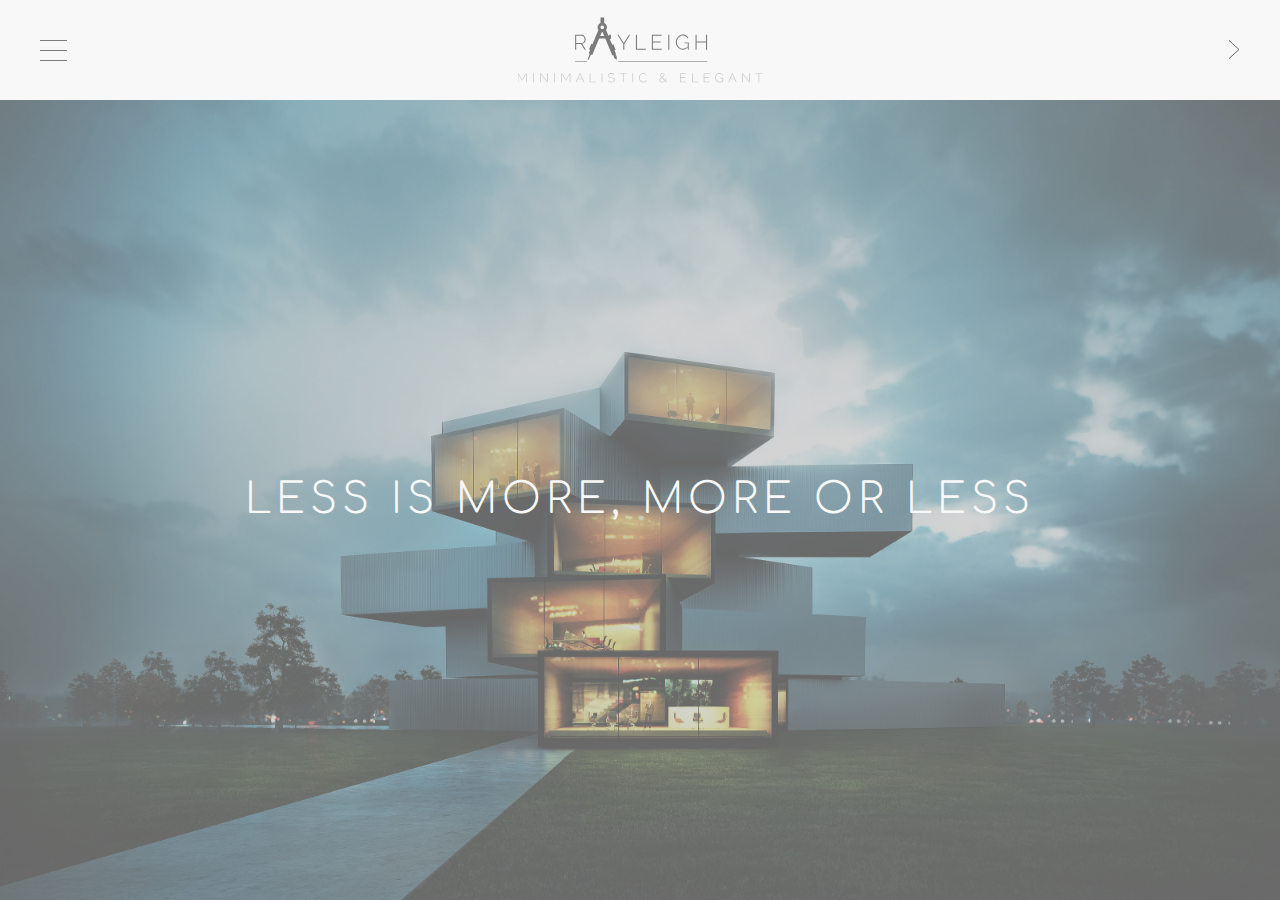
==== commit dd28bc14: "1.02" ====
--- a/index.html
+++ b/index.html
@@ -9,6 +9,7 @@
 <meta name="viewport" content="width=device-width, initial-scale=1.0">
 <meta name="keywords" content="">
 <meta name="description" content="">
+<link rel="shortcut icon" href="img/icon.png" type="image/png">
 	
 <!-- Favicons -->
 	<link rel="shortcut icon" href="img/favicon.png">
